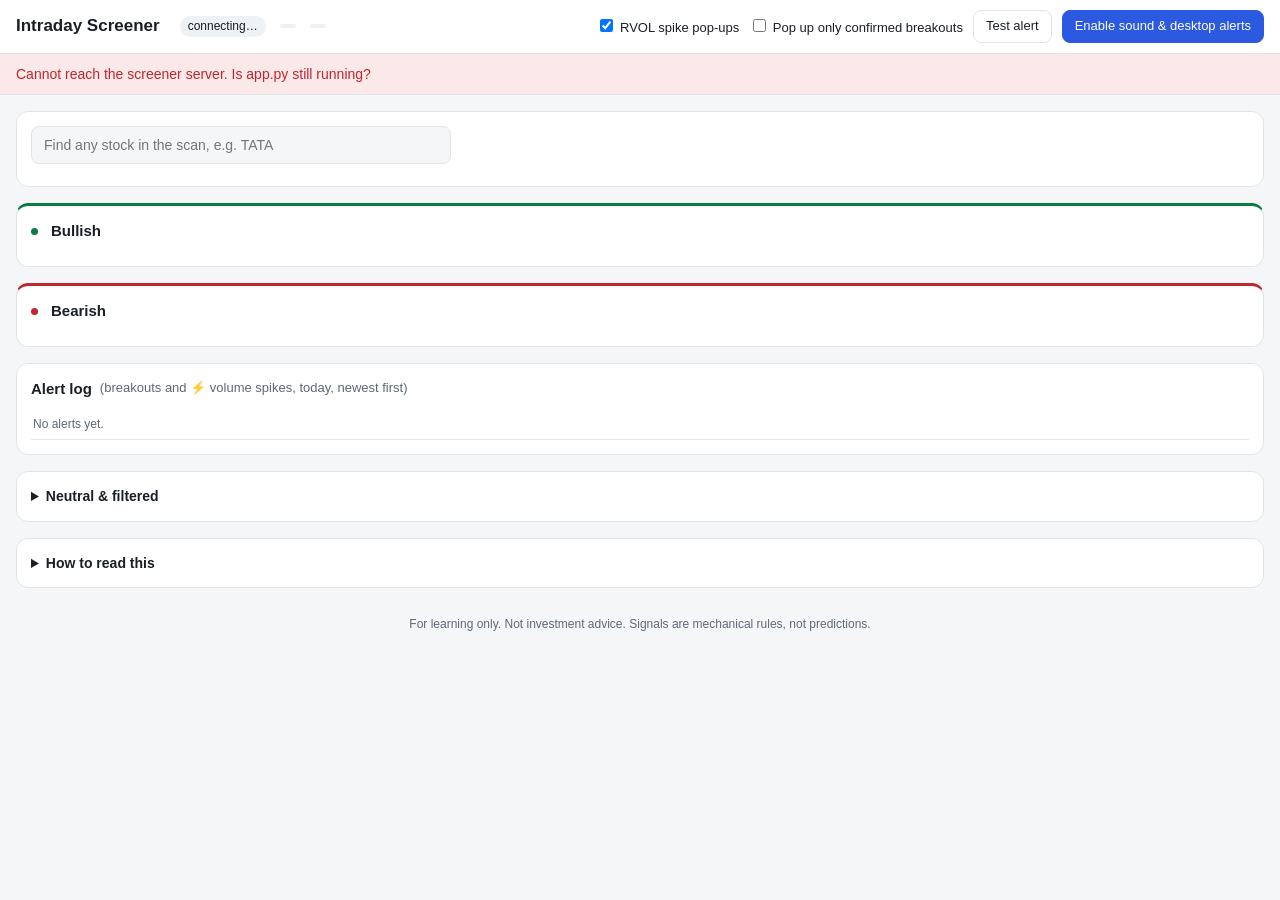
==== static/index.html @ 1a9f6dfb "first commit" ====
<!doctype html>
<html lang="en">
<head>
<meta charset="utf-8">
<meta name="viewport" content="width=device-width, initial-scale=1">
<title>Intraday Screener</title>
<style>
  :root {
    --bg: #f5f6f8; --panel: #ffffff; --text: #1a1f26; --muted: #5d6877; --border: #e1e5ea;
    --bull: #0b7a43; --bull-bg: #e3f4ea; --bear: #c0262d; --bear-bg: #fbe8e9;
    --accent: #2b59e0; --chip: #eef1f5; --warn: #8a5300; --warn-bg: #fff3dc; --shadow: 0 8px 30px rgba(0,0,0,.18);
  }
  @media (prefers-color-scheme: dark) {
    :root:not([data-theme="light"]) {
      --bg: #0e1115; --panel: #161a20; --text: #e5e8ed; --muted: #97a2af; --border: #283039;
      --bull: #3ecf8e; --bull-bg: #10291d; --bear: #ff6b6f; --bear-bg: #2d1416;
      --accent: #7ea3ff; --chip: #222831; --warn: #f2b558; --warn-bg: #2c220f; --shadow: 0 8px 30px rgba(0,0,0,.6);
    }
  }
  * { box-sizing: border-box; }
  body { margin: 0; background: var(--bg); color: var(--text);
         font: 14px/1.45 -apple-system, BlinkMacSystemFont, "Segoe UI", Roboto, sans-serif; }
  header { position: sticky; top: 0; z-index: 5; background: var(--panel); border-bottom: 1px solid var(--border);
           padding: 10px 16px; display: flex; flex-wrap: wrap; gap: 8px 14px; align-items: center; }
  h1 { font-size: 17px; margin: 0 6px 0 0; }
  h2 { font-size: 15px; margin: 0 0 10px; display: flex; align-items: center; gap: 8px; }
  .badge { padding: 2px 8px; border-radius: 999px; background: var(--chip); font-size: 12px; white-space: nowrap; }
  .badge.live { background: var(--bull-bg); color: var(--bull); }
  .badge.demo { background: var(--warn-bg); color: var(--warn); }
  .muted { color: var(--muted); font-size: 12px; }
  .controls { margin-left: auto; display: flex; gap: 10px; align-items: center; flex-wrap: wrap; font-size: 13px; }
  button { font: inherit; padding: 6px 12px; border-radius: 8px; border: 1px solid var(--border);
           background: var(--panel); color: var(--text); cursor: pointer; }
  button.primary { background: var(--accent); border-color: var(--accent); color: #fff; }
  main { padding: 16px; display: grid; grid-template-columns: minmax(0, 1fr); gap: 16px; max-width: 1600px; margin: 0 auto; }
  main > *, .grid > * { min-width: 0; }
  .grid { display: grid; gap: 16px; grid-template-columns: repeat(auto-fit, minmax(min(100%, 780px), 1fr)); }
  .panel { background: var(--panel); border: 1px solid var(--border); border-radius: 12px; padding: 14px; min-width: 0; }
  .panel.bull { border-top: 3px solid var(--bull); }
  .panel.bear { border-top: 3px solid var(--bear); }
  .count { font-weight: 400; color: var(--muted); font-size: 13px; }
  .table-wrap { overflow-x: auto; }
  table { width: 100%; border-collapse: collapse; font-variant-numeric: tabular-nums; }
  th, td { padding: 6px 8px; text-align: right; white-space: nowrap; border-bottom: 1px solid var(--border); }
  th { font-size: 11px; text-transform: uppercase; letter-spacing: .03em; color: var(--muted); font-weight: 600; }
  th:nth-child(-n+2), td:nth-child(-n+2) { text-align: left; }
  tr.top td { background: color-mix(in srgb, var(--accent) 7%, transparent); }
  .up { color: var(--bull); } .down { color: var(--bear); }
  .tag { display: inline-block; padding: 0 6px; border-radius: 6px; font-size: 11px; background: var(--chip); margin-left: 4px; }
  .tag.top { background: var(--accent); color: #fff; }
  .tag.bo-up { background: var(--bull-bg); color: var(--bull); font-weight: 600; }
  .tag.bo-down { background: var(--bear-bg); color: var(--bear); font-weight: 600; }
  .dot { display: inline-block; width: 7px; height: 7px; border-radius: 50%; margin-right: 5px; background: var(--muted); }
  .dot.bull { background: var(--bull); } .dot.bear { background: var(--bear); }
  .score { display: inline-flex; gap: 2px; vertical-align: middle; margin-left: 6px; }
  .score i { width: 5px; height: 12px; border-radius: 1px; background: var(--border); }
  .bull .score i.on { background: var(--bull); } .bear .score i.on { background: var(--bear); }
  .empty { color: var(--muted); padding: 18px 4px; text-align: center; }
  .banner { padding: 10px 16px; background: var(--warn-bg); color: var(--warn); border-bottom: 1px solid var(--border); }
  .banner.error { background: var(--bear-bg); color: var(--bear); }
  #alertLog { list-style: none; margin: 0; padding: 0; max-height: 260px; overflow-y: auto; }
  #alertLog li { padding: 6px 2px; border-bottom: 1px solid var(--border); display: flex; gap: 10px; flex-wrap: wrap; align-items: baseline; }
  details > summary { cursor: pointer; font-weight: 600; }
  .legend { columns: 2 320px; column-gap: 28px; margin-top: 10px; }
  .legend p { margin: 0 0 8px; break-inside: avoid; }
  /* Breakout pop-up */
  .modal { position: fixed; inset: 0; background: rgba(0,0,0,.45); display: flex; align-items: center; justify-content: center; z-index: 20; padding: 16px; }
  .modal[hidden] { display: none; }
  .modal-box { background: var(--panel); border-radius: 14px; box-shadow: var(--shadow); width: min(560px, 100%);
               max-height: 85vh; overflow-y: auto; padding: 18px; border: 1px solid var(--border); animation: pop .18s ease-out; }
  @keyframes pop { from { transform: scale(.96); opacity: 0; } to { transform: none; opacity: 1; } }
  .alert-card { border: 1px solid var(--border); border-left: 4px solid var(--bull); border-radius: 10px; padding: 10px 12px; margin-bottom: 10px; }
  .alert-card.down { border-left-color: var(--bear); }
  .alert-card.rvol { background: color-mix(in srgb, var(--warn) 7%, transparent); }
  .rv-very_high { font-weight: 700; color: var(--warn); } .rv-low { color: var(--muted); }
  .alert-card .title { font-weight: 700; font-size: 15px; }
  .checks { margin-top: 6px; display: flex; gap: 6px; flex-wrap: wrap; font-size: 12px; }
  .checks span { padding: 1px 7px; border-radius: 6px; background: var(--chip); }
  .checks span.ok { background: var(--bull-bg); color: var(--bull); }
  .checks span.no { background: var(--bear-bg); color: var(--bear); }
  .modal-actions { display: flex; justify-content: flex-end; margin-top: 6px; }
  .search { display: grid; gap: 8px; }
  .search input { font: inherit; padding: 8px 12px; border-radius: 8px; border: 1px solid var(--border);
                  background: var(--bg); color: var(--text); width: min(420px, 100%); }
  .tag.bias-bullish { background: var(--bull-bg); color: var(--bull); }
  .tag.bias-bearish { background: var(--bear-bg); color: var(--bear); }
  .badge.warn { background: var(--warn-bg); color: var(--warn); }
  .badge.err { background: var(--bear-bg); color: var(--bear); }
  .disclaimer { font-size: 12px; color: var(--muted); text-align: center; padding: 0 16px 20px; }
</style>
</head>
<body>
<header>
  <h1>Intraday Screener</h1>
  <span id="source" class="badge">connecting…</span>
  <span id="phase" class="badge"></span>
  <span id="bench" class="badge"></span>
  <span id="feed" class="badge" hidden></span>
  <span id="updated" class="muted"></span>
  <div class="controls">
    <label><input type="checkbox" id="rvolPopups" checked> RVOL spike pop-ups</label>
    <label><input type="checkbox" id="confirmedOnly"> Pop up only confirmed breakouts</label>
    <button id="testAlert" title="Show a sample pop-up to check sound and notifications">Test alert</button>
    <button id="enableAlerts" class="primary">Enable sound &amp; desktop alerts</button>
  </div>
</header>
<div id="banner" class="banner" hidden></div>

<main>
  <section class="panel search">
    <input id="search" type="search" placeholder="Find any stock in the scan, e.g. TATA" autocomplete="off" spellcheck="false">
    <span id="universeInfo" class="muted"></span>
    <div class="table-wrap" id="searchWrap" hidden><table id="searchTable"></table></div>
  </section>

  <section class="grid">
    <div class="panel bull">
      <h2><span class="dot bull"></span>Bullish <span id="bullCount" class="count"></span></h2>
      <div class="table-wrap"><table id="bullTable"></table></div>
    </div>
    <div class="panel bear">
      <h2><span class="dot bear"></span>Bearish <span id="bearCount" class="count"></span></h2>
      <div class="table-wrap"><table id="bearTable"></table></div>
    </div>
  </section>

  <section class="panel">
    <h2>Alert log <span class="count">(breakouts and ⚡ volume spikes, today, newest first)</span></h2>
    <ul id="alertLog"><li class="muted">No alerts yet.</li></ul>
  </section>

  <details class="panel">
    <summary>Neutral &amp; filtered <span id="neutralCount" class="count"></span></summary>
    <div class="table-wrap" style="margin-top:10px"><table id="neutralTable"></table></div>
  </details>

  <details class="panel">
    <summary>How to read this</summary>
    <div class="legend" id="legend"></div>
  </details>

  <details class="panel" id="errorsPanel" hidden>
    <summary>Data errors <span id="errorCount" class="count"></span></summary>
    <ul id="errorList" class="muted"></ul>
  </details>
</main>
<p class="disclaimer">For learning only. Not investment advice. Signals are mechanical rules, not predictions.</p>

<div id="modal" class="modal" hidden>
  <div class="modal-box" role="dialog" aria-modal="true" aria-labelledby="modalTitle">
    <h2 id="modalTitle">Breakout</h2>
    <div id="modalBody"></div>
    <div class="modal-actions"><button id="modalClose" class="primary">Got it</button></div>
  </div>
</div>

<script>
(() => {
  const POLL_MS = 3000;
  const $ = (id) => document.getElementById(id);
  const esc = (s) => String(s ?? "").replace(/[&<>"']/g, (c) => ({ "&": "&amp;", "<": "&lt;", ">": "&gt;", '"': "&quot;", "'": "&#39;" }[c]));
  const num = (v, d = 2) => (v === null || v === undefined || Number.isNaN(v)) ? "—"
    : Number(v).toLocaleString("en-IN", { minimumFractionDigits: d, maximumFractionDigits: d });
  const signed = (v, d = 2, suffix = "") => (v === null || v === undefined) ? "—"
    : `<span class="${v > 0 ? "up" : v < 0 ? "down" : ""}">${v > 0 ? "+" : ""}${num(v, d)}${suffix}</span>`;

  let lastAlertId = null;
  let audioCtx = null;
  let unseen = 0;
  const pending = [];
  const store = {
    get(k) { try { return localStorage.getItem(k); } catch { return null; } },
    set(k, v) { try { localStorage.setItem(k, v); } catch {} },
  };
  $("confirmedOnly").checked = store.get("confirmedOnly") === "1";
  $("rvolPopups").checked = store.get("rvolPopups") !== "0";
  $("rvolPopups").addEventListener("change", (e) => store.set("rvolPopups", e.target.checked ? "1" : "0"));
  $("confirmedOnly").addEventListener("change", (e) => store.set("confirmedOnly", e.target.checked ? "1" : "0"));

  // ---------- tables ----------
  const voteDot = (v) => `<span class="dot ${v || ""}" title="${v ? v + "ish vote" : "no vote"}"></span>`;
  let SCORE_MAX = 8;
  const scoreBar = (s) => `<span class="score">${Array.from({ length: SCORE_MAX }, (_, i) => `<i class="${i < s ? "on" : ""}"></i>`).join("")}</span>`;
  const boTags = (r) => (r.breakouts || []).map((b) => {
    const up = b.direction === "up";
    return `<span class="tag ${up ? "bo-up" : "bo-down"}">${esc(b.label)} ${up ? "↑" : "↓"}</span>`;
  }).join("");
  const crossTag = (r) => r.macd_cross ? `<span class="tag ${r.macd_cross === "bullish" ? "bo-up" : "bo-down"}" title="MACD crossed its signal line in the last few bars">× ${r.macd_cross === "bullish" ? "↑" : "↓"}</span>` : "";

  const SERIES_TIP = { BE: "Trade-for-trade: delivery only, no intraday", BZ: "Trade-for-trade: delivery only, no intraday",
    SM: "SME platform (traded in lots)", ST: "SME, trade-for-trade", SZ: "SME, trade-for-trade" };
  const seriesTag = (s) => s && s !== "EQ" ? `<span class="tag" title="${esc(SERIES_TIP[s] || "Not intraday-tradable like EQ")}">${esc(s)}</span>` : "";
  const barRvolCell = (r) => {
    if (r.bar_rvol === null || r.bar_rvol === undefined) return '<span class="muted">—</span>';
    const t = (r.bar_time || "").slice(11, 16);
    const tip = `${r.bar_rvol_class} · ${t} bar: ${num(r.bar_volume, 0)} vs avg ${num(r.bar_avg_volume, 0)} (bar ${num(r.bar_change_pct)}%)`;
    return `<span class="rv rv-${(r.bar_rvol_class || "").toLowerCase()}" title="${esc(tip)}">${r.bar_spike ? "⚡ " : ""}${num(r.bar_rvol, 2)}×</span>`;
  };
  let EMA_PERIODS = [9, 20, 50, 200];
  const emaCell = (r) => {
    const vals = EMA_PERIODS.map((p) => r[`ema${p}`]);
    if (vals.every((v) => v === null || v === undefined)) return '<span class="muted">—</span>';
    const dots = EMA_PERIODS.map((p, i) => {
      const v = vals[i];
      const side = v === null || v === undefined ? "" : r.ltp > v ? "bull" : r.ltp < v ? "bear" : "";
      return `<span class="dot ${side}" title="EMA${p} ${num(v)} (price ${side === "bull" ? "above" : side === "bear" ? "below" : "n/a"})"></span>`;
    }).join("");
    const stack = r.ema_stack === "bullish" ? '<span class="tag bo-up" title="Price > EMA9 > EMA20 > EMA50 > EMA200 (bullish EMA vote)">stack ↑</span>'
      : r.ema_stack === "bearish" ? '<span class="tag bo-down" title="Price < EMA9 < EMA20 < EMA50 < EMA200 (bearish EMA vote)">stack ↓</span>' : "";
    const cross = r.ema_cross ? `<span class="tag ${r.ema_cross === "bullish" ? "bo-up" : "bo-down"}" title="EMA9 crossed EMA20 in the last few candles">9×20 ${r.ema_cross === "bullish" ? "↑" : "↓"}</span>` : "";
    const tip = EMA_PERIODS.map((p, i) => `EMA${p} ${num(vals[i])}`).join(" · ");
    return `<span title="${esc(tip)}">${dots}</span>${stack}${cross}`;
  };
  const orCell = (r) => {
    if (!r.or_complete) return '<span class="muted">forming</span>';
    const pos = r.votes?.orb === "bull" ? "above" : r.votes?.orb === "bear" ? "below" : "inside";
    return `${voteDot(r.votes?.orb)}${pos}`;
  };
  const COLS = [
    ["#", (r) => r.rank ?? ""],
    ["Symbol", (r) => `<strong>${esc(r.symbol)}</strong>${r.top ? '<span class="tag top">TOP</span>' : ""}${seriesTag(r.series)}`],
    ["Score", (r) => `${r.score}/${SCORE_MAX}${scoreBar(r.score)}`],
    ["LTP", (r) => num(r.ltp)],
    ["Chg %", (r) => signed(r.chg_pct, 2, "%")],
    ["Breakouts", (r) => boTags(r) || '<span class="muted">—</span>'],
    ["RS", (r) => signed(r.rs, 2)],
    ["VWAP", (r) => `${voteDot(r.votes?.vwap)}${num(r.vwap)}`],
    ["EMA 9·20·50·200", emaCell],
    ["MACD hist", (r) => `${voteDot(r.votes?.macd)}${signed(r.macd_hist, 2)}${crossTag(r)}`],
    ["+DI / −DI", (r) => `${voteDot(r.votes?.dmi)}${num(r.plus_di, 1)} / ${num(r.minus_di, 1)}`],
    ["ADX", (r) => `<span class="${r.trending ? "" : "muted"}">${num(r.adx, 1)}</span>`],
    ["Day RVOL", (r) => `<span class="${r.active ? "" : "muted"}">${num(r.rvol, 2)}×</span>`],
    ["Bar RVOL", barRvolCell],
    ["OR", orCell],
  ];
  const NEUTRAL_COLS = [...COLS.slice(1, 5), ...COLS.slice(6), ["ATR %", (r) => num(r.atr_pct, 1)], ["Why here", (r) => r.passes_filters
    ? `<span class="muted">mixed: ${r.bull_votes} bull / ${r.bear_votes} bear</span>`
    : `<span class="muted">${esc(r.filter_reasons.join("; "))}</span>`]];

  function renderTable(el, rows, cols, emptyMsg) {
    if (!rows.length) { el.innerHTML = `<tr><td class="empty" colspan="${cols.length}">${emptyMsg}</td></tr>`; return; }
    const head = `<thead><tr>${cols.map(([h]) => `<th>${h}</th>`).join("")}</tr></thead>`;
    const body = rows.map((r) => {
      const tip = `OR ${num(r.or_high)} / ${num(r.or_low)} · PDH ${num(r.pdh)} · PDL ${num(r.pdl)} · Gap ${num(r.gap_pct)}% · 52W ${num(r.w52_low)}–${num(r.w52_high)} · ATR ${num(r.atr_pct, 1)}% · Turnover ₹${num(r.avg_turnover_cr, 0)} cr · last bar ${r.last_bar}`;
      return `<tr class="${r.top ? "top" : ""}" title="${esc(tip)}">${cols.map(([, f]) => `<td>${f(r)}</td>`).join("")}</tr>`;
    }).join("");
    el.innerHTML = head + `<tbody>${body}</tbody>`;
  }

  // ---------- alerts ----------
  const checksHtml = (a) => `<div class="checks">${Object.entries(a.confirmations).map(([k, ok]) => `<span class="${ok ? "ok" : "no"}">${ok ? "✓" : "✗"} ${k}</span>`).join("")}</div>`;
  const isRvol = (a) => a.kind === "rvol";
  const alertTitle = (a) => isRvol(a)
    ? `⚡ ${esc(a.symbol)}${seriesTag(a.series)} — volume spike ${num(a.bar_rvol, 1)}× (${esc((a.bar_time || "").slice(11, 16))} bar, ${a.direction === "up" ? "green" : "red"})`
    : `${a.direction === "up" ? "▲" : "▼"} ${esc(a.symbol)} — ${a.direction === "up" ? "breakout above" : "breakdown below"} ${esc(a.level_name)}`;
  const alertCard = (a) => `
    <div class="alert-card ${a.direction === "down" ? "down" : ""} ${isRvol(a) ? "rvol" : ""}">
      <div class="title">${alertTitle(a)}</div>
      <div>${isRvol(a)
        ? `Bar volume <strong>${num(a.bar_volume, 0)}</strong> vs avg ${num(a.bar_avg_volume, 0)} of the previous bars · bar ${signed(a.bar_change_pct, 2, "%")} · price ${num(a.price)}`
        : `Price <strong>${num(a.price)}</strong> vs level ${num(a.level)}`} · ${esc(a.time)} ·
        <strong class="${a.confirmed ? (a.direction === "up" ? "up" : "down") : "muted"}">${a.confirmed ? "confirmed" : "unconfirmed"} (${a.confirmed_count}/5)</strong></div>
      ${checksHtml(a)}
    </div>`;

  function showModal(alerts) {
    pending.unshift(...alerts);
    $("modalTitle").textContent = pending.length > 1 ? `${pending.length} new alerts`
      : isRvol(pending[0]) ? "Volume spike" : "New breakout";
    $("modalBody").innerHTML = pending.map(alertCard).join("");
    $("modal").hidden = false;
    $("modalClose").focus();
  }
  function closeModal() { pending.length = 0; $("modal").hidden = true; }
  $("modalClose").addEventListener("click", closeModal);
  $("modal").addEventListener("click", (e) => { if (e.target === $("modal")) closeModal(); });
  document.addEventListener("keydown", (e) => { if (e.key === "Escape" && !$("modal").hidden) closeModal(); });

  function beep(up) {
    if (!audioCtx) return;
    const o = audioCtx.createOscillator(), g = audioCtx.createGain();
    o.frequency.value = up ? 880 : 440; o.type = "sine";
    g.gain.setValueAtTime(0.0001, audioCtx.currentTime);
    g.gain.exponentialRampToValueAtTime(0.25, audioCtx.currentTime + 0.02);
    g.gain.exponentialRampToValueAtTime(0.0001, audioCtx.currentTime + 0.35);
    o.connect(g).connect(audioCtx.destination); o.start(); o.stop(audioCtx.currentTime + 0.4);
  }
  $("enableAlerts").addEventListener("click", async () => {
    try { audioCtx = audioCtx || new (window.AudioContext || window.webkitAudioContext)(); await audioCtx.resume(); beep(true); } catch {}
    if ("Notification" in window && Notification.permission === "default") { try { await Notification.requestPermission(); } catch {} }
    $("enableAlerts").textContent = "Alerts on";
    $("enableAlerts").classList.remove("primary");
  });
  document.addEventListener("visibilitychange", () => { if (!document.hidden) { unseen = 0; document.title = "Intraday Screener"; } });

  let latestAlerts = [];
  const SAMPLE = { id: 0, time: "--:--:--", symbol: "SAMPLE", level_name: "OR High", direction: "up", level: 100, price: 100.6,
    confirmed: true, confirmed_count: 4, confirmations: { MACD: true, DMI: true, ADX: true, RVOL: false, VWAP: true } };
  function popAlerts(toPop) {
    showModal(toPop.slice().reverse());
    beep(toPop[toPop.length - 1].direction === "up");
    if (document.hidden) {
      unseen += toPop.length;
      document.title = `(${unseen}) Breakout — Intraday Screener`;
      if ("Notification" in window && Notification.permission === "granted") {
        toPop.slice(-3).forEach((a) => { try {
          const title = isRvol(a) ? `⚡ ${a.symbol} volume ${num(a.bar_rvol, 1)}×` : `${a.direction === "up" ? "▲" : "▼"} ${a.symbol} ${a.level_name}`;
          const body = isRvol(a) ? `${(a.bar_time || "").slice(11, 16)} bar ${num(a.bar_change_pct)}% · price ${num(a.price)}` : `${num(a.price)} vs ${num(a.level)} · ${a.confirmed ? "confirmed" : "unconfirmed"} ${a.confirmed_count}/5`;
          new Notification(title, { body, tag: `al-${a.id}` });
        } catch {} });
      }
    }
  }
  function handleAlerts(alerts) {
    latestAlerts = alerts;
    const maxId = alerts.reduce((m, a) => Math.max(m, a.id), 0);
    if (lastAlertId === null) { lastAlertId = maxId; return; }          // don't replay history on page load
    const fresh = alerts.filter((a) => a.id > lastAlertId).sort((a, b) => a.id - b.id);
    lastAlertId = Math.max(lastAlertId, maxId);
    const toPop = fresh.filter((a) => isRvol(a)
      ? $("rvolPopups").checked
      : (!$("confirmedOnly").checked || a.confirmed));
    if (toPop.length) popAlerts(toPop);
  }
  function testAlert(kind) {
    const pick = latestAlerts.find((x) => !kind || x.kind === kind) || latestAlerts[0];
    const a = pick ? { ...pick, time: pick.time + " (replay)" } : SAMPLE;
    popAlerts([a]);
    if ("Notification" in window && Notification.permission === "granted") {
      try { new Notification(`Test: ${a.symbol} ${a.level_name}`, { body: "Desktop notifications are working." }); } catch {}
    }
  }
  $("testAlert").addEventListener("click", () => testAlert());

  function renderLog(alerts) {
    $("alertLog").innerHTML = alerts.length ? alerts.map((a) => `
      <li><span class="muted">${esc(a.time)}</span>
        <strong class="${a.direction === "up" ? "up" : "down"}">${isRvol(a) ? "⚡" : a.direction === "up" ? "▲" : "▼"} ${esc(a.symbol)}</strong>${seriesTag(a.series)}
        <span>${isRvol(a)
          ? `volume spike <strong>${num(a.bar_rvol, 1)}×</strong> on the ${esc((a.bar_time || "").slice(11, 16))} bar (${num(a.bar_change_pct)}%)`
          : `${esc(a.level_name)} ${num(a.level)} → ${num(a.price)}`}</span>
        <span class="tag ${a.confirmed ? (a.direction === "up" ? "bo-up" : "bo-down") : ""}">${a.confirmed ? "confirmed" : "unconfirmed"} ${a.confirmed_count}/5</span></li>`).join("")
      : '<li class="muted">No alerts yet.</li>';
  }

  function renderLegend(c) {
    $("legend").innerHTML = `
      <p><strong>Bias.</strong> ${c.n_votes} directional votes (dots): price vs <em>VWAP</em>, <em>MACD</em> line vs signal, <em>+DI vs −DI</em>, <em>RS</em> (stock % change minus benchmark, ±${c.rs_min}%), price vs the <em>${c.or_minutes}-min opening range</em>${c.ema_vote ? ", and the <em>EMA stack</em> (stack ↑ bullish, stack ↓ bearish, mixed = no vote)" : ""}. Bullish/Bearish needs at least ${c.min_votes} of ${c.n_votes} on one side, and more than the other side.</p>
      <p><strong>Score /${c.score_max}.</strong> Directional votes plus two strength checks: <em>ADX ≥ ${c.adx_min}</em> (a real trend) and <em>RVOL ≥ ${c.rvol_min}×</em> (unusual participation). Top ${c.top_n} per side are highlighted.</p>
      <p><strong>MACD (${c.macd.join(", ")}) on ${c.interval}-min candles.</strong> Histogram > 0 means momentum is rising. “× ↑/↓” marks a fresh crossover of the signal line.</p>
      <p><strong>Directional Movement Index (${c.dmi_period}).</strong> +DI above −DI means up-moves dominate. ADX measures how strong the trend is regardless of direction: below 20 usually means choppy.</p>
      <p><strong>EMA ${c.ema_periods.join(" · ")}.</strong> Exponential moving averages of the ${c.interval}-min closes. Each dot is green if price is above that EMA, red if below. “stack ↑” means price &gt; EMA${c.ema_periods.join(" &gt; EMA")} (a clean uptrend), “stack ↓” the reverse. “${c.ema_cross[0]}×${c.ema_cross[1]}” marks a fresh EMA${c.ema_cross[0]}/EMA${c.ema_cross[1]} crossover. ${c.ema_vote ? "The stack is one of the directional votes; the individual dots and the 9×20 tag are for context." : "Shown for context only; EMAs are not part of the score."} An EMA shows “—” until there are at least that many candles.</p>
      <p><strong>Day RVOL.</strong> Today's volume so far divided by the average of the previous ${c.day_rvol_sessions} sessions up to the same time of day. Feeds the score.</p>
      <p><strong>Bar RVOL (⚡ alerts).</strong> Volume of the latest <em>completed</em> ${c.rvol_interval}-min candle divided by the average volume of the ${c.rvol_lookback} completed candles before it (method from the reference intraday_scanner project). Bands: LOW &lt; 0.8, NORMAL &lt; 1.2, HIGH &lt; 2.0, VERY HIGH ≥ 2.0. An alert fires when it is above <strong>${c.rvol_threshold}×</strong> on bars from ${esc(c.rvol_from)}, at most once per stock every ${c.rvol_cooldown} min. The bar's colour (green/red) gives the direction. Every NSE equity share is screened; BE/BZ (trade-for-trade) and SM/ST/SZ (SME) stocks carry a tag and get live data and spike alerts only.</p>
      <p><strong>Filters.</strong> Stocks with 20-day turnover below ₹${c.min_turnover_cr} cr or ATR below ${c.min_atr_pct}% go to “Neutral &amp; filtered”. Too illiquid or too quiet to trade intraday.</p>
      <p><strong>Breakouts.</strong> Fire once per stock per level per day when price crosses the opening-range high/low, previous-day high/low (PDH/PDL) or 52-week high/low by more than ${c.buffer_pct}%. “Confirmed” = at least ${c.min_confirmations} of MACD, DMI, ADX, RVOL and VWAP agree.</p>
      <p><strong>Live feed / all-NSE mode.</strong> Every stock streams price, day volume and the exchange's own VWAP over Dhan's WebSocket, and 1-min candles are built from those ticks, so ⚡ volume-spike alerts cover the whole universe (spike candle must trade at least ₹${c.rvol_min_value_lakh} lakh; Bar RVOL starts 20 candles after the feed connects). The full MACD/DMI/ADX scan runs on the most liquid stocks that pass the filters; ${c.breakouts_need_filters ? "breakout pop-ups are limited to those stocks" : "breakouts fire for every stock"}. Use the search box to find any stock.</p>
      <p><strong>Tip.</strong> Hover a row for PDH/PDL, gap, 52-week range and turnover. Many breakouts fail; a confirmed one only means the indicators agree at that moment.</p>`;
  }

  // ---------- search ----------
  const SEARCH_COLS = [["Bias", (r) => `<span class="tag bias-${r.bias}">${esc(r.bias)}</span>`], ...NEUTRAL_COLS];
  let searchTimer = null, searchSeq = 0;
  async function refreshSearch() {
    const q = $("search").value.trim();
    if (!q) { $("searchWrap").hidden = true; return; }
    const seq = ++searchSeq;
    try {
      const rows = await (await fetch(`/api/search?q=${encodeURIComponent(q)}`, { cache: "no-store" })).json();
      if (seq !== searchSeq) return;
      $("searchWrap").hidden = false;
      renderTable($("searchTable"), rows, SEARCH_COLS, `No stock matching “${esc(q)}” in the scan yet.`);
    } catch {}
  }
  $("search").addEventListener("input", () => { clearTimeout(searchTimer); searchTimer = setTimeout(refreshSearch, 250); });

  // ---------- main loop ----------
  let legendDone = false;
  async function poll() {
    let s;
    try {
      const res = await fetch("/api/state", { cache: "no-store" });
      s = await res.json();
    } catch (e) {
      $("banner").hidden = false; $("banner").className = "banner error";
      $("banner").textContent = "Cannot reach the screener server. Is app.py still running?";
      return;
    }
    const demo = /DEMO/.test(s.source);
    $("source").textContent = s.source; $("source").className = `badge ${demo ? "demo" : "live"}`;
    $("phase").textContent = `market ${s.market_phase} · ${s.now.slice(11, 19)}`;
    const b = s.benchmark;
    $("bench").innerHTML = b.chg_pct === null ? "benchmark —"
      : `${esc(b.source === b.name ? b.name : "Watchlist median")} ${signed(b.chg_pct, 2, "%")}`;
    const live = s.mode === "live";
    const f = s.feed, h = s.history;
    $("updated").textContent = `prices ${s.last_ltp_update || "—"} · candles ${s.last_candle_update || "—"} · ${num(s.symbols_resolved, 0)}/${num(s.symbols_total, 0)} symbols · history: ${s.storage || "off"}`;
    $("feed").hidden = !live;
    if (live) {
      const state = f.fatal ? "stopped" : f.connected ? "live" : "reconnecting";
      $("feed").className = `badge ${f.fatal ? "err" : f.connected ? "live" : "warn"}`;
      $("feed").textContent = `WebSocket ${state} · ${num(f.with_data, 0)}/${num(f.instruments, 0)} streaming${f.packets_per_sec !== null ? ` · ${num(f.packets_per_sec, 0)} pkt/s` : ""}`;
      $("universeInfo").textContent = `${s.universe === "nse" ? "All NSE equity shares" : "Watchlist"}: ${num(s.counts.rows, 0)} with live data · daily history ${num(h.daily_loaded, 0)}/${num(h.daily_total, 0)} · full indicator scan on ${num(h.deep_scanned, 0)} liquid stocks (of ${num(h.deep_candidates, 0)} passing the filters, max ${num(h.deep_max, 0)})`;
    } else {
      $("universeInfo").textContent = `Watchlist: ${num(s.counts.rows, 0)} stocks`;
    }

    let banner = "", cls = "banner";
    if (s.auth_error) { banner = `Dhan rejected the credentials: ${s.auth_error}. Generate a new access token (web.dhan.co → My Profile → Access DhanHQ APIs), update .env and restart.`; cls += " error"; }
    else if (live && !f.connected) banner = `Live feed disconnected${f.last_error ? ` (${f.last_error})` : ""} — reconnecting automatically…`;
    else if (!s.ready) banner = live ? "Connecting to the live feed…" : "Loading candles and computing indicators… (first scan takes ~30 s for 50 stocks)";
    else if (live && h.daily_loaded < h.daily_total) banner = `Loading daily history ${num(h.daily_loaded, 0)}/${num(h.daily_total, 0)} (first run ≈ ${Math.ceil((h.daily_total - h.daily_loaded) / 240)} min, cached afterwards). Stocks appear in the bullish/bearish lists as their history and indicators load.`;
    else if (demo) banner = "Demo mode: prices are simulated random walks on a fast clock, not real market data.";
    $("banner").hidden = !banner; $("banner").className = cls; $("banner").textContent = banner;

    const shown = (n, total) => total > n ? `(top ${num(n, 0)} of ${num(total, 0)})` : `(${num(total, 0)})`;
    $("bullCount").textContent = shown(s.bullish.length, s.counts.bullish);
    $("bearCount").textContent = shown(s.bearish.length, s.counts.bearish);
    $("neutralCount").textContent = shown(s.neutral.length, s.counts.neutral);
    refreshSearch();
    renderTable($("bullTable"), s.bullish, COLS, s.ready ? "No stock meets the bullish rules right now." : "Loading…");
    renderTable($("bearTable"), s.bearish, COLS, s.ready ? "No stock meets the bearish rules right now." : "Loading…");
    renderTable($("neutralTable"), s.neutral, NEUTRAL_COLS, "None.");
    renderLog(s.alerts);
    handleAlerts(s.alerts);
    if (!legendDone && s.config) { renderLegend(s.config); legendDone = true; }
    if (s.config && s.config.ema_periods) EMA_PERIODS = s.config.ema_periods;
    if (s.config && s.config.score_max) SCORE_MAX = s.config.score_max;

    $("errorsPanel").hidden = !s.errors.length;
    $("errorCount").textContent = `(${s.errors.length})`;
    $("errorList").innerHTML = s.errors.map((e) => `<li>${esc(e.time)} ${esc(e.message)}${e.count > 1 ? ` ×${e.count}` : ""}</li>`).join("");
  }
  poll().then(() => {
    if (location.hash === "#test-alert") testAlert();
    if (location.hash === "#test-rvol") testAlert("rvol");
  });
  setInterval(poll, POLL_MS);
})();
</script>
</body>
</html>
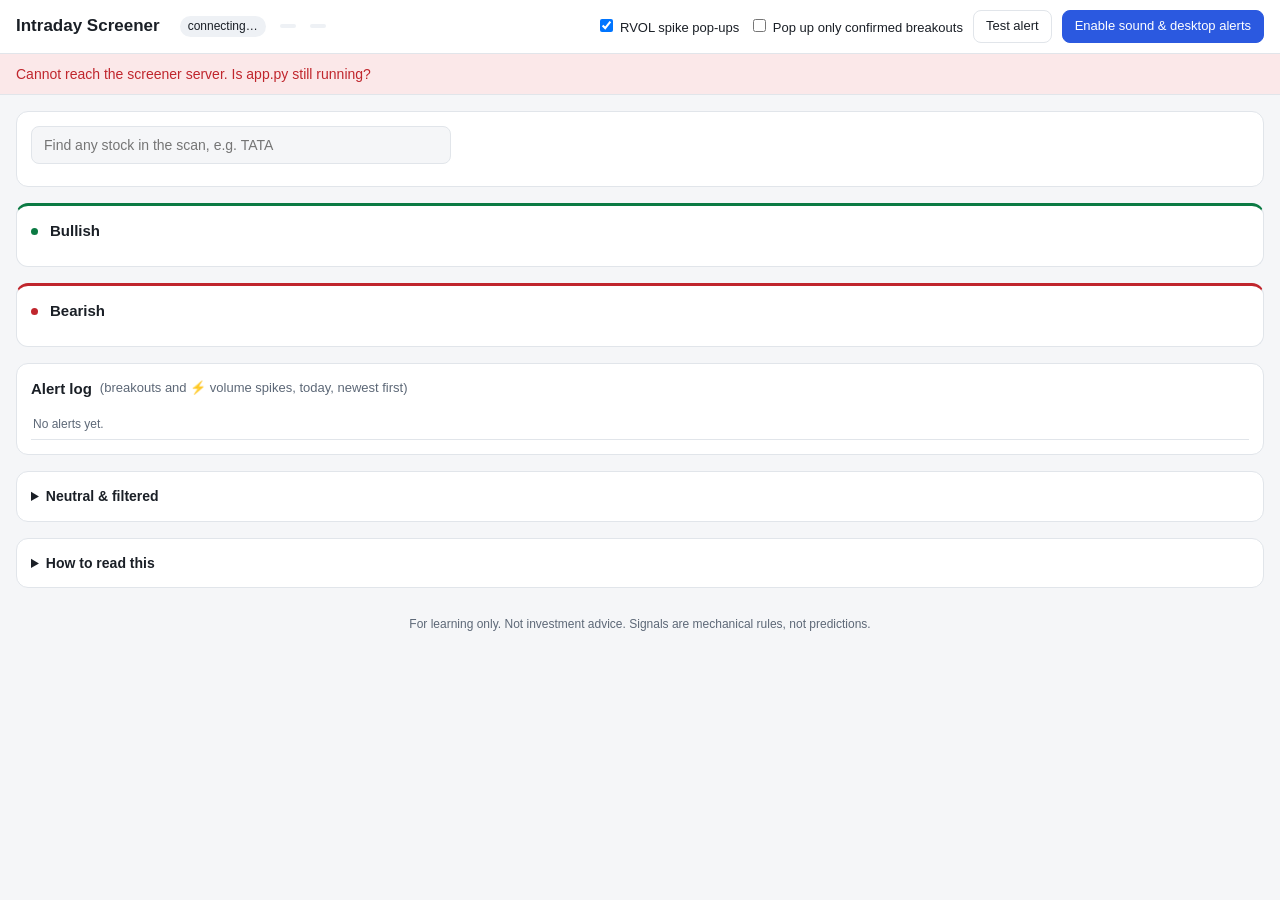
==== commit 41387a56: "second commit" ====
--- a/static/index.html
+++ b/static/index.html
@@ -40,17 +40,17 @@
   .panel.bear { border-top: 3px solid var(--bear); }
   .count { font-weight: 400; color: var(--muted); font-size: 13px; }
   .table-wrap { overflow-x: auto; }
-  table { width: 100%; border-collapse: collapse; font-variant-numeric: tabular-nums; }
-  th, td { padding: 6px 8px; text-align: right; white-space: nowrap; border-bottom: 1px solid var(--border); }
+  table { width: 100%; border-collapse: collapse; font-variant-numeric: tabular-nums; font-size: 13px; }
+  th, td { padding: 6px 5px; text-align: right; white-space: nowrap; border-bottom: 1px solid var(--border); }
   th { font-size: 11px; text-transform: uppercase; letter-spacing: .03em; color: var(--muted); font-weight: 600; }
   th:nth-child(-n+2), td:nth-child(-n+2) { text-align: left; }
   tr.top td { background: color-mix(in srgb, var(--accent) 7%, transparent); }
   .up { color: var(--bull); } .down { color: var(--bear); }
-  .tag { display: inline-block; padding: 0 6px; border-radius: 6px; font-size: 11px; background: var(--chip); margin-left: 4px; }
+  .tag { display: inline-block; padding: 0 5px; border-radius: 6px; font-size: 11px; background: var(--chip); margin-left: 3px; }
   .tag.top { background: var(--accent); color: #fff; }
   .tag.bo-up { background: var(--bull-bg); color: var(--bull); font-weight: 600; }
   .tag.bo-down { background: var(--bear-bg); color: var(--bear); font-weight: 600; }
-  .dot { display: inline-block; width: 7px; height: 7px; border-radius: 50%; margin-right: 5px; background: var(--muted); }
+  .dot { display: inline-block; width: 7px; height: 7px; border-radius: 50%; margin-right: 4px; background: var(--muted); }
   .dot.bull { background: var(--bull); } .dot.bear { background: var(--bear); }
   .score { display: inline-flex; gap: 2px; vertical-align: middle; margin-left: 6px; }
   .score i { width: 5px; height: 12px; border-radius: 1px; background: var(--border); }
@@ -211,6 +211,22 @@
     const tip = EMA_PERIODS.map((p, i) => `EMA${p} ${num(vals[i])}`).join(" · ");
     return `<span title="${esc(tip)}">${dots}</span>${stack}${cross}`;
   };
+  let DAILY_EMA_PERIODS = [9, 20, 50, 200];
+  let DAILY_CROSS = [50, 200];
+  const dailyEmaCell = (r) => {
+    const vals = DAILY_EMA_PERIODS.map((p) => r[`dema${p}`]);
+    if (vals.every((v) => v === null || v === undefined)) return '<span class="muted">—</span>';
+    const dots = DAILY_EMA_PERIODS.map((p, i) => {
+      const v = vals[i];
+      const side = v === null || v === undefined ? "" : r.ltp > v ? "bull" : r.ltp < v ? "bear" : "";
+      return `<span class="dot ${side}" title="Daily EMA${p} ${num(v)} (yesterday ${num(r[`dema${p}_prev`])})"></span>`;
+    }).join("");
+    const stack = r.dema_stack === "bullish" ? '<span class="tag bo-up" title="Price > daily EMA9 > EMA20 > EMA50 > EMA200">stack ↑</span>'
+      : r.dema_stack === "bearish" ? '<span class="tag bo-down" title="Price < daily EMA9 < EMA20 < EMA50 < EMA200">stack ↓</span>' : "";
+    const cross = r.dema_cross ? `<span class="tag ${r.dema_cross === "bullish" ? "bo-up" : "bo-down"}" title="${r.dema_cross === "bullish" ? "Golden" : "Death"} cross: daily EMA${DAILY_CROSS[0]} crossed EMA${DAILY_CROSS[1]} in the last few sessions">${DAILY_CROSS[0]}×${DAILY_CROSS[1]} ${r.dema_cross === "bullish" ? "↑" : "↓"}</span>` : "";
+    const tip = DAILY_EMA_PERIODS.map((p, i) => `Daily EMA${p} ${num(vals[i])}`).join(" · ");
+    return `<span title="${esc(tip)}">${dots}</span>${stack}${cross}`;
+  };
   const orCell = (r) => {
     if (!r.or_complete) return '<span class="muted">forming</span>';
     const pos = r.votes?.orb === "bull" ? "above" : r.votes?.orb === "bear" ? "below" : "inside";
@@ -225,7 +241,8 @@
     ["Breakouts", (r) => boTags(r) || '<span class="muted">—</span>'],
     ["RS", (r) => signed(r.rs, 2)],
     ["VWAP", (r) => `${voteDot(r.votes?.vwap)}${num(r.vwap)}`],
-    ["EMA 9·20·50·200", emaCell],
+    ["EMA 5-min", emaCell],
+    ["EMA daily", dailyEmaCell],
     ["MACD hist", (r) => `${voteDot(r.votes?.macd)}${signed(r.macd_hist, 2)}${crossTag(r)}`],
     ["+DI / −DI", (r) => `${voteDot(r.votes?.dmi)}${num(r.plus_di, 1)} / ${num(r.minus_di, 1)}`],
     ["ADX", (r) => `<span class="${r.trending ? "" : "muted"}">${num(r.adx, 1)}</span>`],
@@ -345,11 +362,12 @@
 
   function renderLegend(c) {
     $("legend").innerHTML = `
-      <p><strong>Bias.</strong> ${c.n_votes} directional votes (dots): price vs <em>VWAP</em>, <em>MACD</em> line vs signal, <em>+DI vs −DI</em>, <em>RS</em> (stock % change minus benchmark, ±${c.rs_min}%), price vs the <em>${c.or_minutes}-min opening range</em>${c.ema_vote ? ", and the <em>EMA stack</em> (stack ↑ bullish, stack ↓ bearish, mixed = no vote)" : ""}. Bullish/Bearish needs at least ${c.min_votes} of ${c.n_votes} on one side, and more than the other side.</p>
+      <p><strong>Bias.</strong> ${c.n_votes} directional votes (dots): price vs <em>VWAP</em>, <em>MACD</em> line vs signal, <em>+DI vs −DI</em>, <em>RS</em> (stock % change minus benchmark, ±${c.rs_min}%), price vs the <em>${c.or_minutes}-min opening range</em>${c.ema_vote ? ", the <em>5-min EMA stack</em>" : ""}${c.daily_ema_vote ? ", the <em>daily EMA stack</em>" : ""}${c.ema_vote || c.daily_ema_vote ? " (stack ↑ bullish, stack ↓ bearish, mixed = no vote)" : ""}. Bullish/Bearish needs at least ${c.min_votes} of ${c.n_votes} on one side, and more than the other side.</p>
       <p><strong>Score /${c.score_max}.</strong> Directional votes plus two strength checks: <em>ADX ≥ ${c.adx_min}</em> (a real trend) and <em>RVOL ≥ ${c.rvol_min}×</em> (unusual participation). Top ${c.top_n} per side are highlighted.</p>
       <p><strong>MACD (${c.macd.join(", ")}) on ${c.interval}-min candles.</strong> Histogram > 0 means momentum is rising. “× ↑/↓” marks a fresh crossover of the signal line.</p>
       <p><strong>Directional Movement Index (${c.dmi_period}).</strong> +DI above −DI means up-moves dominate. ADX measures how strong the trend is regardless of direction: below 20 usually means choppy.</p>
-      <p><strong>EMA ${c.ema_periods.join(" · ")}.</strong> Exponential moving averages of the ${c.interval}-min closes. Each dot is green if price is above that EMA, red if below. “stack ↑” means price &gt; EMA${c.ema_periods.join(" &gt; EMA")} (a clean uptrend), “stack ↓” the reverse. “${c.ema_cross[0]}×${c.ema_cross[1]}” marks a fresh EMA${c.ema_cross[0]}/EMA${c.ema_cross[1]} crossover. ${c.ema_vote ? "The stack is one of the directional votes; the individual dots and the 9×20 tag are for context." : "Shown for context only; EMAs are not part of the score."} An EMA shows “—” until there are at least that many candles.</p>
+      <p><strong>EMA 5-min ${c.ema_periods.join(" · ")}.</strong> Exponential moving averages of the ${c.interval}-min closes. Each dot is green if price is above that EMA, red if below. “stack ↑” means price &gt; EMA${c.ema_periods.join(" &gt; EMA")} (a clean uptrend), “stack ↓” the reverse. “${c.ema_cross[0]}×${c.ema_cross[1]}” marks a fresh EMA${c.ema_cross[0]}/EMA${c.ema_cross[1]} crossover. ${c.ema_vote ? "The stack is one of the directional votes; the individual dots and the 9×20 tag are for context." : "Shown for context only; EMAs are not part of the score."} An EMA shows “—” until there are at least that many candles.</p>
+      <p><strong>EMA daily ${c.daily_ema_periods.join(" · ")}.</strong> The same idea on <em>daily</em> closes. Today's value moves with the live price, as on a daily chart: yesterday's EMA + α × (price − yesterday's EMA). Dots, “stack ↑/↓” as above; “${c.daily_ema_cross[0]}×${c.daily_ema_cross[1]} ↑” is a golden cross and “↓” a death cross within the last ${c.daily_ema_cross_days} sessions. ${c.daily_ema_vote ? "The daily stack is also a directional vote." : "Context only, not part of the score."} Available for every stock, because daily history is loaded for all of them.</p>
       <p><strong>Day RVOL.</strong> Today's volume so far divided by the average of the previous ${c.day_rvol_sessions} sessions up to the same time of day. Feeds the score.</p>
       <p><strong>Bar RVOL (⚡ alerts).</strong> Volume of the latest <em>completed</em> ${c.rvol_interval}-min candle divided by the average volume of the ${c.rvol_lookback} completed candles before it (method from the reference intraday_scanner project). Bands: LOW &lt; 0.8, NORMAL &lt; 1.2, HIGH &lt; 2.0, VERY HIGH ≥ 2.0. An alert fires when it is above <strong>${c.rvol_threshold}×</strong> on bars from ${esc(c.rvol_from)}, at most once per stock every ${c.rvol_cooldown} min. The bar's colour (green/red) gives the direction. Every NSE equity share is screened; BE/BZ (trade-for-trade) and SM/ST/SZ (SME) stocks carry a tag and get live data and spike alerts only.</p>
       <p><strong>Filters.</strong> Stocks with 20-day turnover below ₹${c.min_turnover_cr} cr or ATR below ${c.min_atr_pct}% go to “Neutral &amp; filtered”. Too illiquid or too quiet to trade intraday.</p>
@@ -426,6 +444,7 @@
     if (!legendDone && s.config) { renderLegend(s.config); legendDone = true; }
     if (s.config && s.config.ema_periods) EMA_PERIODS = s.config.ema_periods;
     if (s.config && s.config.score_max) SCORE_MAX = s.config.score_max;
+    if (s.config && s.config.daily_ema_periods) { DAILY_EMA_PERIODS = s.config.daily_ema_periods; DAILY_CROSS = s.config.daily_ema_cross; }
 
     $("errorsPanel").hidden = !s.errors.length;
     $("errorCount").textContent = `(${s.errors.length})`;
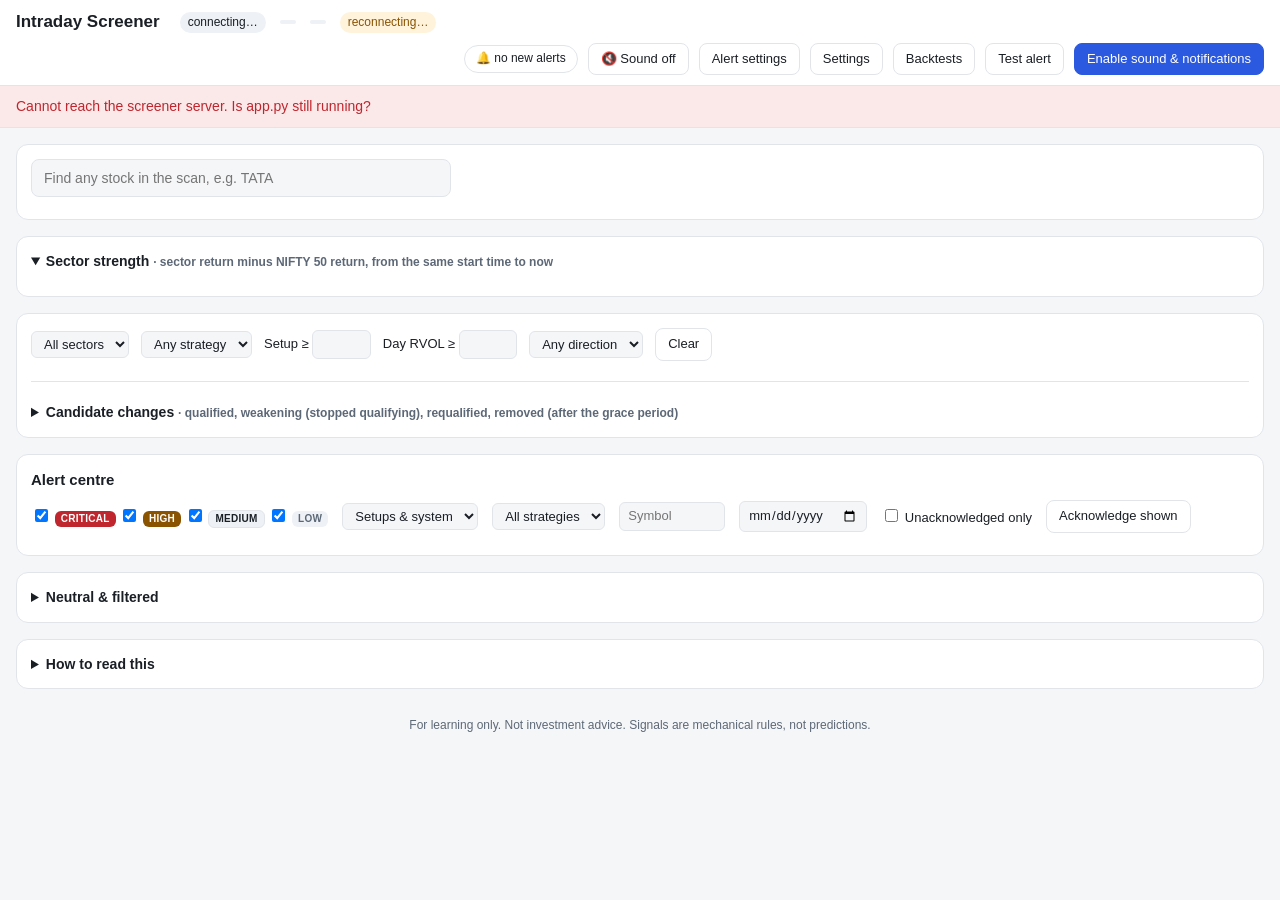
==== commit 7d2a4bd6: "third commit" ====
--- a/static/index.html
+++ b/static/index.html
@@ -4,90 +4,7 @@
 <meta charset="utf-8">
 <meta name="viewport" content="width=device-width, initial-scale=1">
 <title>Intraday Screener</title>
-<style>
-  :root {
-    --bg: #f5f6f8; --panel: #ffffff; --text: #1a1f26; --muted: #5d6877; --border: #e1e5ea;
-    --bull: #0b7a43; --bull-bg: #e3f4ea; --bear: #c0262d; --bear-bg: #fbe8e9;
-    --accent: #2b59e0; --chip: #eef1f5; --warn: #8a5300; --warn-bg: #fff3dc; --shadow: 0 8px 30px rgba(0,0,0,.18);
-  }
-  @media (prefers-color-scheme: dark) {
-    :root:not([data-theme="light"]) {
-      --bg: #0e1115; --panel: #161a20; --text: #e5e8ed; --muted: #97a2af; --border: #283039;
-      --bull: #3ecf8e; --bull-bg: #10291d; --bear: #ff6b6f; --bear-bg: #2d1416;
-      --accent: #7ea3ff; --chip: #222831; --warn: #f2b558; --warn-bg: #2c220f; --shadow: 0 8px 30px rgba(0,0,0,.6);
-    }
-  }
-  * { box-sizing: border-box; }
-  body { margin: 0; background: var(--bg); color: var(--text);
-         font: 14px/1.45 -apple-system, BlinkMacSystemFont, "Segoe UI", Roboto, sans-serif; }
-  header { position: sticky; top: 0; z-index: 5; background: var(--panel); border-bottom: 1px solid var(--border);
-           padding: 10px 16px; display: flex; flex-wrap: wrap; gap: 8px 14px; align-items: center; }
-  h1 { font-size: 17px; margin: 0 6px 0 0; }
-  h2 { font-size: 15px; margin: 0 0 10px; display: flex; align-items: center; gap: 8px; }
-  .badge { padding: 2px 8px; border-radius: 999px; background: var(--chip); font-size: 12px; white-space: nowrap; }
-  .badge.live { background: var(--bull-bg); color: var(--bull); }
-  .badge.demo { background: var(--warn-bg); color: var(--warn); }
-  .muted { color: var(--muted); font-size: 12px; }
-  .controls { margin-left: auto; display: flex; gap: 10px; align-items: center; flex-wrap: wrap; font-size: 13px; }
-  button { font: inherit; padding: 6px 12px; border-radius: 8px; border: 1px solid var(--border);
-           background: var(--panel); color: var(--text); cursor: pointer; }
-  button.primary { background: var(--accent); border-color: var(--accent); color: #fff; }
-  main { padding: 16px; display: grid; grid-template-columns: minmax(0, 1fr); gap: 16px; max-width: 1600px; margin: 0 auto; }
-  main > *, .grid > * { min-width: 0; }
-  .grid { display: grid; gap: 16px; grid-template-columns: repeat(auto-fit, minmax(min(100%, 780px), 1fr)); }
-  .panel { background: var(--panel); border: 1px solid var(--border); border-radius: 12px; padding: 14px; min-width: 0; }
-  .panel.bull { border-top: 3px solid var(--bull); }
-  .panel.bear { border-top: 3px solid var(--bear); }
-  .count { font-weight: 400; color: var(--muted); font-size: 13px; }
-  .table-wrap { overflow-x: auto; }
-  table { width: 100%; border-collapse: collapse; font-variant-numeric: tabular-nums; font-size: 13px; }
-  th, td { padding: 6px 5px; text-align: right; white-space: nowrap; border-bottom: 1px solid var(--border); }
-  th { font-size: 11px; text-transform: uppercase; letter-spacing: .03em; color: var(--muted); font-weight: 600; }
-  th:nth-child(-n+2), td:nth-child(-n+2) { text-align: left; }
-  tr.top td { background: color-mix(in srgb, var(--accent) 7%, transparent); }
-  .up { color: var(--bull); } .down { color: var(--bear); }
-  .tag { display: inline-block; padding: 0 5px; border-radius: 6px; font-size: 11px; background: var(--chip); margin-left: 3px; }
-  .tag.top { background: var(--accent); color: #fff; }
-  .tag.bo-up { background: var(--bull-bg); color: var(--bull); font-weight: 600; }
-  .tag.bo-down { background: var(--bear-bg); color: var(--bear); font-weight: 600; }
-  .dot { display: inline-block; width: 7px; height: 7px; border-radius: 50%; margin-right: 4px; background: var(--muted); }
-  .dot.bull { background: var(--bull); } .dot.bear { background: var(--bear); }
-  .score { display: inline-flex; gap: 2px; vertical-align: middle; margin-left: 6px; }
-  .score i { width: 5px; height: 12px; border-radius: 1px; background: var(--border); }
-  .bull .score i.on { background: var(--bull); } .bear .score i.on { background: var(--bear); }
-  .empty { color: var(--muted); padding: 18px 4px; text-align: center; }
-  .banner { padding: 10px 16px; background: var(--warn-bg); color: var(--warn); border-bottom: 1px solid var(--border); }
-  .banner.error { background: var(--bear-bg); color: var(--bear); }
-  #alertLog { list-style: none; margin: 0; padding: 0; max-height: 260px; overflow-y: auto; }
-  #alertLog li { padding: 6px 2px; border-bottom: 1px solid var(--border); display: flex; gap: 10px; flex-wrap: wrap; align-items: baseline; }
-  details > summary { cursor: pointer; font-weight: 600; }
-  .legend { columns: 2 320px; column-gap: 28px; margin-top: 10px; }
-  .legend p { margin: 0 0 8px; break-inside: avoid; }
-  /* Breakout pop-up */
-  .modal { position: fixed; inset: 0; background: rgba(0,0,0,.45); display: flex; align-items: center; justify-content: center; z-index: 20; padding: 16px; }
-  .modal[hidden] { display: none; }
-  .modal-box { background: var(--panel); border-radius: 14px; box-shadow: var(--shadow); width: min(560px, 100%);
-               max-height: 85vh; overflow-y: auto; padding: 18px; border: 1px solid var(--border); animation: pop .18s ease-out; }
-  @keyframes pop { from { transform: scale(.96); opacity: 0; } to { transform: none; opacity: 1; } }
-  .alert-card { border: 1px solid var(--border); border-left: 4px solid var(--bull); border-radius: 10px; padding: 10px 12px; margin-bottom: 10px; }
-  .alert-card.down { border-left-color: var(--bear); }
-  .alert-card.rvol { background: color-mix(in srgb, var(--warn) 7%, transparent); }
-  .rv-very_high { font-weight: 700; color: var(--warn); } .rv-low { color: var(--muted); }
-  .alert-card .title { font-weight: 700; font-size: 15px; }
-  .checks { margin-top: 6px; display: flex; gap: 6px; flex-wrap: wrap; font-size: 12px; }
-  .checks span { padding: 1px 7px; border-radius: 6px; background: var(--chip); }
-  .checks span.ok { background: var(--bull-bg); color: var(--bull); }
-  .checks span.no { background: var(--bear-bg); color: var(--bear); }
-  .modal-actions { display: flex; justify-content: flex-end; margin-top: 6px; }
-  .search { display: grid; gap: 8px; }
-  .search input { font: inherit; padding: 8px 12px; border-radius: 8px; border: 1px solid var(--border);
-                  background: var(--bg); color: var(--text); width: min(420px, 100%); }
-  .tag.bias-bullish { background: var(--bull-bg); color: var(--bull); }
-  .tag.bias-bearish { background: var(--bear-bg); color: var(--bear); }
-  .badge.warn { background: var(--warn-bg); color: var(--warn); }
-  .badge.err { background: var(--bear-bg); color: var(--bear); }
-  .disclaimer { font-size: 12px; color: var(--muted); text-align: center; padding: 0 16px 20px; }
-</style>
+<link rel="stylesheet" href="/static/css/app.css">
 </head>
 <body>
 <header>
@@ -96,12 +13,18 @@
   <span id="phase" class="badge"></span>
   <span id="bench" class="badge"></span>
   <span id="feed" class="badge" hidden></span>
+  <span id="dataState" class="badge err" hidden></span>
+  <span id="push" class="badge" title="How this page gets updates">connecting…</span>
+  <span id="breadth" class="badge" hidden></span>
   <span id="updated" class="muted"></span>
   <div class="controls">
-    <label><input type="checkbox" id="rvolPopups" checked> RVOL spike pop-ups</label>
-    <label><input type="checkbox" id="confirmedOnly"> Pop up only confirmed breakouts</label>
-    <button id="testAlert" title="Show a sample pop-up to check sound and notifications">Test alert</button>
-    <button id="enableAlerts" class="primary">Enable sound &amp; desktop alerts</button>
+    <button id="alertBadge" class="badge-btn" title="Unacknowledged alerts: open the alert centre">🔔 <span id="alertBadgeText">no new alerts</span></button>
+    <button id="soundToggle" title="Sound stays off until you switch it on (browsers block autoplay)">🔇 Sound off</button>
+    <button id="alertSettingsBtn" title="Which alert types pop up, play a sound or notify">Alert settings</button>
+    <a class="btnlink" href="/settings" title="Strategies, thresholds, filters, alerts and refresh intervals">Settings</a>
+    <a class="btnlink" href="/backtests" title="Saved backtest runs (python backtest.py)">Backtests</a>
+    <button id="testAlert" title="Show a sample alert to check toasts, sound and notifications">Test alert</button>
+    <button id="enableAlerts" class="primary">Enable sound &amp; notifications</button>
   </div>
 </header>
 <div id="banner" class="banner" hidden></div>
@@ -113,7 +36,35 @@
     <div class="table-wrap" id="searchWrap" hidden><table id="searchTable"></table></div>
   </section>
 
-  <section class="grid">
+  <details class="panel" id="sectorPanel" open>
+    <summary>Sector strength <span id="sectorCount" class="count"></span>
+      <span class="muted">· sector return minus NIFTY 50 return, from the same start time to now</span></summary>
+    <div class="table-wrap" style="margin-top:10px"><table id="sectorTable"></table></div>
+  </details>
+
+  <section class="panel" id="scanPanel">
+    <div class="filters" id="rowFilters">
+      <select id="fSector" title="Sector"><option value="">All sectors</option></select>
+      <select id="fStrategy" title="Strategy"><option value="">Any strategy</option></select>
+      <label title="Minimum setup score">Setup ≥ <input id="fScore" type="number" min="0" max="100" step="5" style="width:4.5em"></label>
+      <label title="Minimum Day (cumulative) RVOL">Day RVOL ≥ <input id="fRvol" type="number" min="0" step="0.5" style="width:4.5em"></label>
+      <select id="fDir" title="Direction by the vote bias"><option value="">Any direction</option><option value="bullish">Bullish</option>
+        <option value="bearish">Bearish</option><option value="neutral">Neutral</option></select>
+      <button id="fReset" title="Clear the filters">Clear</button>
+      <span id="fInfo" class="muted"></span>
+    </div>
+    <nav class="tabs" role="tablist" id="tabs"></nav>
+    <div id="alertTabSlot"></div>
+    <p id="tabNote" class="muted" style="margin:0 0 8px"></p>
+    <div class="table-wrap" id="candWrap"><table id="candTable"></table></div>
+    <details id="candLogPanel" style="margin-top:10px">
+      <summary>Candidate changes <span id="candLogCount" class="count"></span>
+        <span class="muted">· qualified, weakening (stopped qualifying), requalified, removed (after the grace period)</span></summary>
+      <ul id="candLog"><li class="muted">No changes yet.</li></ul>
+    </details>
+  </section>
+
+  <section class="grid" id="votesGrid" hidden>
     <div class="panel bull">
       <h2><span class="dot bull"></span>Bullish <span id="bullCount" class="count"></span></h2>
       <div class="table-wrap"><table id="bullTable"></table></div>
@@ -124,9 +75,20 @@
     </div>
   </section>
 
-  <section class="panel">
-    <h2>Alert log <span class="count">(breakouts and ⚡ volume spikes, today, newest first)</span></h2>
-    <ul id="alertLog"><li class="muted">No alerts yet.</li></ul>
+  <section class="panel" id="alertCentre">
+    <h2>Alert centre <span id="alertCount" class="count"></span></h2>
+    <div class="afilters">
+      <span id="afSev"></span>
+      <select id="afCategory" title="Trading setups or feed / system alerts">
+        <option value="">Setups &amp; system</option><option value="setup">Trading setups</option><option value="system">Feed &amp; system</option></select>
+      <select id="afStrategy"><option value="">All strategies</option></select>
+      <input id="afSymbol" type="text" placeholder="Symbol" size="10" autocomplete="off" spellcheck="false">
+      <input id="afDay" type="date" title="Alert history for another day (saved in the database)">
+      <label><input type="checkbox" id="afUnacked"> Unacknowledged only</label>
+      <button id="ackShown" title="Acknowledge every alert matching these filters">Acknowledge shown</button>
+    </div>
+    <p class="muted" id="alertDisclaimer" style="margin:0 0 8px"></p>
+    <div class="table-wrap" style="max-height:520px; overflow-y:auto"><table id="alertTable"></table></div>
   </section>
 
   <details class="panel">
@@ -146,316 +108,26 @@
 </main>
 <p class="disclaimer">For learning only. Not investment advice. Signals are mechanical rules, not predictions.</p>
 
-<div id="modal" class="modal" hidden>
-  <div class="modal-box" role="dialog" aria-modal="true" aria-labelledby="modalTitle">
-    <h2 id="modalTitle">Breakout</h2>
-    <div id="modalBody"></div>
-    <div class="modal-actions"><button id="modalClose" class="primary">Got it</button></div>
+<aside id="detail" class="drawer" hidden aria-labelledby="detailTitle">
+  <div class="drawer-head">
+    <h2 id="detailTitle">Stock</h2>
+    <span id="detailQuote"></span>
+    <button id="detailClose" class="tclose" title="Close (Esc)">×</button>
+  </div>
+  <div id="detailBody" class="drawer-body"></div>
+</aside>
+
+<div id="alertSettings" class="modal" hidden>
+  <div class="modal-box wide" role="dialog" aria-modal="true" aria-labelledby="asTitle">
+    <h2 id="asTitle">Alert settings</h2>
+    <div id="asBody"></div>
+    <div class="modal-actions"><button id="asClose" class="primary">Done</button></div>
   </div>
 </div>
 
-<script>
-(() => {
-  const POLL_MS = 3000;
-  const $ = (id) => document.getElementById(id);
-  const esc = (s) => String(s ?? "").replace(/[&<>"']/g, (c) => ({ "&": "&amp;", "<": "&lt;", ">": "&gt;", '"': "&quot;", "'": "&#39;" }[c]));
-  const num = (v, d = 2) => (v === null || v === undefined || Number.isNaN(v)) ? "—"
-    : Number(v).toLocaleString("en-IN", { minimumFractionDigits: d, maximumFractionDigits: d });
-  const signed = (v, d = 2, suffix = "") => (v === null || v === undefined) ? "—"
-    : `<span class="${v > 0 ? "up" : v < 0 ? "down" : ""}">${v > 0 ? "+" : ""}${num(v, d)}${suffix}</span>`;
+<div id="toasts" class="toasts" aria-live="polite"></div>
 
-  let lastAlertId = null;
-  let audioCtx = null;
-  let unseen = 0;
-  const pending = [];
-  const store = {
-    get(k) { try { return localStorage.getItem(k); } catch { return null; } },
-    set(k, v) { try { localStorage.setItem(k, v); } catch {} },
-  };
-  $("confirmedOnly").checked = store.get("confirmedOnly") === "1";
-  $("rvolPopups").checked = store.get("rvolPopups") !== "0";
-  $("rvolPopups").addEventListener("change", (e) => store.set("rvolPopups", e.target.checked ? "1" : "0"));
-  $("confirmedOnly").addEventListener("change", (e) => store.set("confirmedOnly", e.target.checked ? "1" : "0"));
-
-  // ---------- tables ----------
-  const voteDot = (v) => `<span class="dot ${v || ""}" title="${v ? v + "ish vote" : "no vote"}"></span>`;
-  let SCORE_MAX = 8;
-  const scoreBar = (s) => `<span class="score">${Array.from({ length: SCORE_MAX }, (_, i) => `<i class="${i < s ? "on" : ""}"></i>`).join("")}</span>`;
-  const boTags = (r) => (r.breakouts || []).map((b) => {
-    const up = b.direction === "up";
-    return `<span class="tag ${up ? "bo-up" : "bo-down"}">${esc(b.label)} ${up ? "↑" : "↓"}</span>`;
-  }).join("");
-  const crossTag = (r) => r.macd_cross ? `<span class="tag ${r.macd_cross === "bullish" ? "bo-up" : "bo-down"}" title="MACD crossed its signal line in the last few bars">× ${r.macd_cross === "bullish" ? "↑" : "↓"}</span>` : "";
-
-  const SERIES_TIP = { BE: "Trade-for-trade: delivery only, no intraday", BZ: "Trade-for-trade: delivery only, no intraday",
-    SM: "SME platform (traded in lots)", ST: "SME, trade-for-trade", SZ: "SME, trade-for-trade" };
-  const seriesTag = (s) => s && s !== "EQ" ? `<span class="tag" title="${esc(SERIES_TIP[s] || "Not intraday-tradable like EQ")}">${esc(s)}</span>` : "";
-  const barRvolCell = (r) => {
-    if (r.bar_rvol === null || r.bar_rvol === undefined) return '<span class="muted">—</span>';
-    const t = (r.bar_time || "").slice(11, 16);
-    const tip = `${r.bar_rvol_class} · ${t} bar: ${num(r.bar_volume, 0)} vs avg ${num(r.bar_avg_volume, 0)} (bar ${num(r.bar_change_pct)}%)`;
-    return `<span class="rv rv-${(r.bar_rvol_class || "").toLowerCase()}" title="${esc(tip)}">${r.bar_spike ? "⚡ " : ""}${num(r.bar_rvol, 2)}×</span>`;
-  };
-  let EMA_PERIODS = [9, 20, 50, 200];
-  const emaCell = (r) => {
-    const vals = EMA_PERIODS.map((p) => r[`ema${p}`]);
-    if (vals.every((v) => v === null || v === undefined)) return '<span class="muted">—</span>';
-    const dots = EMA_PERIODS.map((p, i) => {
-      const v = vals[i];
-      const side = v === null || v === undefined ? "" : r.ltp > v ? "bull" : r.ltp < v ? "bear" : "";
-      return `<span class="dot ${side}" title="EMA${p} ${num(v)} (price ${side === "bull" ? "above" : side === "bear" ? "below" : "n/a"})"></span>`;
-    }).join("");
-    const stack = r.ema_stack === "bullish" ? '<span class="tag bo-up" title="Price > EMA9 > EMA20 > EMA50 > EMA200 (bullish EMA vote)">stack ↑</span>'
-      : r.ema_stack === "bearish" ? '<span class="tag bo-down" title="Price < EMA9 < EMA20 < EMA50 < EMA200 (bearish EMA vote)">stack ↓</span>' : "";
-    const cross = r.ema_cross ? `<span class="tag ${r.ema_cross === "bullish" ? "bo-up" : "bo-down"}" title="EMA9 crossed EMA20 in the last few candles">9×20 ${r.ema_cross === "bullish" ? "↑" : "↓"}</span>` : "";
-    const tip = EMA_PERIODS.map((p, i) => `EMA${p} ${num(vals[i])}`).join(" · ");
-    return `<span title="${esc(tip)}">${dots}</span>${stack}${cross}`;
-  };
-  let DAILY_EMA_PERIODS = [9, 20, 50, 200];
-  let DAILY_CROSS = [50, 200];
-  const dailyEmaCell = (r) => {
-    const vals = DAILY_EMA_PERIODS.map((p) => r[`dema${p}`]);
-    if (vals.every((v) => v === null || v === undefined)) return '<span class="muted">—</span>';
-    const dots = DAILY_EMA_PERIODS.map((p, i) => {
-      const v = vals[i];
-      const side = v === null || v === undefined ? "" : r.ltp > v ? "bull" : r.ltp < v ? "bear" : "";
-      return `<span class="dot ${side}" title="Daily EMA${p} ${num(v)} (yesterday ${num(r[`dema${p}_prev`])})"></span>`;
-    }).join("");
-    const stack = r.dema_stack === "bullish" ? '<span class="tag bo-up" title="Price > daily EMA9 > EMA20 > EMA50 > EMA200">stack ↑</span>'
-      : r.dema_stack === "bearish" ? '<span class="tag bo-down" title="Price < daily EMA9 < EMA20 < EMA50 < EMA200">stack ↓</span>' : "";
-    const cross = r.dema_cross ? `<span class="tag ${r.dema_cross === "bullish" ? "bo-up" : "bo-down"}" title="${r.dema_cross === "bullish" ? "Golden" : "Death"} cross: daily EMA${DAILY_CROSS[0]} crossed EMA${DAILY_CROSS[1]} in the last few sessions">${DAILY_CROSS[0]}×${DAILY_CROSS[1]} ${r.dema_cross === "bullish" ? "↑" : "↓"}</span>` : "";
-    const tip = DAILY_EMA_PERIODS.map((p, i) => `Daily EMA${p} ${num(vals[i])}`).join(" · ");
-    return `<span title="${esc(tip)}">${dots}</span>${stack}${cross}`;
-  };
-  const orCell = (r) => {
-    if (!r.or_complete) return '<span class="muted">forming</span>';
-    const pos = r.votes?.orb === "bull" ? "above" : r.votes?.orb === "bear" ? "below" : "inside";
-    return `${voteDot(r.votes?.orb)}${pos}`;
-  };
-  const COLS = [
-    ["#", (r) => r.rank ?? ""],
-    ["Symbol", (r) => `<strong>${esc(r.symbol)}</strong>${r.top ? '<span class="tag top">TOP</span>' : ""}${seriesTag(r.series)}`],
-    ["Score", (r) => `${r.score}/${SCORE_MAX}${scoreBar(r.score)}`],
-    ["LTP", (r) => num(r.ltp)],
-    ["Chg %", (r) => signed(r.chg_pct, 2, "%")],
-    ["Breakouts", (r) => boTags(r) || '<span class="muted">—</span>'],
-    ["RS", (r) => signed(r.rs, 2)],
-    ["VWAP", (r) => `${voteDot(r.votes?.vwap)}${num(r.vwap)}`],
-    ["EMA 5-min", emaCell],
-    ["EMA daily", dailyEmaCell],
-    ["MACD hist", (r) => `${voteDot(r.votes?.macd)}${signed(r.macd_hist, 2)}${crossTag(r)}`],
-    ["+DI / −DI", (r) => `${voteDot(r.votes?.dmi)}${num(r.plus_di, 1)} / ${num(r.minus_di, 1)}`],
-    ["ADX", (r) => `<span class="${r.trending ? "" : "muted"}">${num(r.adx, 1)}</span>`],
-    ["Day RVOL", (r) => `<span class="${r.active ? "" : "muted"}">${num(r.rvol, 2)}×</span>`],
-    ["Bar RVOL", barRvolCell],
-    ["OR", orCell],
-  ];
-  const NEUTRAL_COLS = [...COLS.slice(1, 5), ...COLS.slice(6), ["ATR %", (r) => num(r.atr_pct, 1)], ["Why here", (r) => r.passes_filters
-    ? `<span class="muted">mixed: ${r.bull_votes} bull / ${r.bear_votes} bear</span>`
-    : `<span class="muted">${esc(r.filter_reasons.join("; "))}</span>`]];
-
-  function renderTable(el, rows, cols, emptyMsg) {
-    if (!rows.length) { el.innerHTML = `<tr><td class="empty" colspan="${cols.length}">${emptyMsg}</td></tr>`; return; }
-    const head = `<thead><tr>${cols.map(([h]) => `<th>${h}</th>`).join("")}</tr></thead>`;
-    const body = rows.map((r) => {
-      const tip = `OR ${num(r.or_high)} / ${num(r.or_low)} · PDH ${num(r.pdh)} · PDL ${num(r.pdl)} · Gap ${num(r.gap_pct)}% · 52W ${num(r.w52_low)}–${num(r.w52_high)} · ATR ${num(r.atr_pct, 1)}% · Turnover ₹${num(r.avg_turnover_cr, 0)} cr · last bar ${r.last_bar}`;
-      return `<tr class="${r.top ? "top" : ""}" title="${esc(tip)}">${cols.map(([, f]) => `<td>${f(r)}</td>`).join("")}</tr>`;
-    }).join("");
-    el.innerHTML = head + `<tbody>${body}</tbody>`;
-  }
-
-  // ---------- alerts ----------
-  const checksHtml = (a) => `<div class="checks">${Object.entries(a.confirmations).map(([k, ok]) => `<span class="${ok ? "ok" : "no"}">${ok ? "✓" : "✗"} ${k}</span>`).join("")}</div>`;
-  const isRvol = (a) => a.kind === "rvol";
-  const alertTitle = (a) => isRvol(a)
-    ? `⚡ ${esc(a.symbol)}${seriesTag(a.series)} — volume spike ${num(a.bar_rvol, 1)}× (${esc((a.bar_time || "").slice(11, 16))} bar, ${a.direction === "up" ? "green" : "red"})`
-    : `${a.direction === "up" ? "▲" : "▼"} ${esc(a.symbol)} — ${a.direction === "up" ? "breakout above" : "breakdown below"} ${esc(a.level_name)}`;
-  const alertCard = (a) => `
-    <div class="alert-card ${a.direction === "down" ? "down" : ""} ${isRvol(a) ? "rvol" : ""}">
-      <div class="title">${alertTitle(a)}</div>
-      <div>${isRvol(a)
-        ? `Bar volume <strong>${num(a.bar_volume, 0)}</strong> vs avg ${num(a.bar_avg_volume, 0)} of the previous bars · bar ${signed(a.bar_change_pct, 2, "%")} · price ${num(a.price)}`
-        : `Price <strong>${num(a.price)}</strong> vs level ${num(a.level)}`} · ${esc(a.time)} ·
-        <strong class="${a.confirmed ? (a.direction === "up" ? "up" : "down") : "muted"}">${a.confirmed ? "confirmed" : "unconfirmed"} (${a.confirmed_count}/5)</strong></div>
-      ${checksHtml(a)}
-    </div>`;
-
-  function showModal(alerts) {
-    pending.unshift(...alerts);
-    $("modalTitle").textContent = pending.length > 1 ? `${pending.length} new alerts`
-      : isRvol(pending[0]) ? "Volume spike" : "New breakout";
-    $("modalBody").innerHTML = pending.map(alertCard).join("");
-    $("modal").hidden = false;
-    $("modalClose").focus();
-  }
-  function closeModal() { pending.length = 0; $("modal").hidden = true; }
-  $("modalClose").addEventListener("click", closeModal);
-  $("modal").addEventListener("click", (e) => { if (e.target === $("modal")) closeModal(); });
-  document.addEventListener("keydown", (e) => { if (e.key === "Escape" && !$("modal").hidden) closeModal(); });
-
-  function beep(up) {
-    if (!audioCtx) return;
-    const o = audioCtx.createOscillator(), g = audioCtx.createGain();
-    o.frequency.value = up ? 880 : 440; o.type = "sine";
-    g.gain.setValueAtTime(0.0001, audioCtx.currentTime);
-    g.gain.exponentialRampToValueAtTime(0.25, audioCtx.currentTime + 0.02);
-    g.gain.exponentialRampToValueAtTime(0.0001, audioCtx.currentTime + 0.35);
-    o.connect(g).connect(audioCtx.destination); o.start(); o.stop(audioCtx.currentTime + 0.4);
-  }
-  $("enableAlerts").addEventListener("click", async () => {
-    try { audioCtx = audioCtx || new (window.AudioContext || window.webkitAudioContext)(); await audioCtx.resume(); beep(true); } catch {}
-    if ("Notification" in window && Notification.permission === "default") { try { await Notification.requestPermission(); } catch {} }
-    $("enableAlerts").textContent = "Alerts on";
-    $("enableAlerts").classList.remove("primary");
-  });
-  document.addEventListener("visibilitychange", () => { if (!document.hidden) { unseen = 0; document.title = "Intraday Screener"; } });
-
-  let latestAlerts = [];
-  const SAMPLE = { id: 0, time: "--:--:--", symbol: "SAMPLE", level_name: "OR High", direction: "up", level: 100, price: 100.6,
-    confirmed: true, confirmed_count: 4, confirmations: { MACD: true, DMI: true, ADX: true, RVOL: false, VWAP: true } };
-  function popAlerts(toPop) {
-    showModal(toPop.slice().reverse());
-    beep(toPop[toPop.length - 1].direction === "up");
-    if (document.hidden) {
-      unseen += toPop.length;
-      document.title = `(${unseen}) Breakout — Intraday Screener`;
-      if ("Notification" in window && Notification.permission === "granted") {
-        toPop.slice(-3).forEach((a) => { try {
-          const title = isRvol(a) ? `⚡ ${a.symbol} volume ${num(a.bar_rvol, 1)}×` : `${a.direction === "up" ? "▲" : "▼"} ${a.symbol} ${a.level_name}`;
-          const body = isRvol(a) ? `${(a.bar_time || "").slice(11, 16)} bar ${num(a.bar_change_pct)}% · price ${num(a.price)}` : `${num(a.price)} vs ${num(a.level)} · ${a.confirmed ? "confirmed" : "unconfirmed"} ${a.confirmed_count}/5`;
-          new Notification(title, { body, tag: `al-${a.id}` });
-        } catch {} });
-      }
-    }
-  }
-  function handleAlerts(alerts) {
-    latestAlerts = alerts;
-    const maxId = alerts.reduce((m, a) => Math.max(m, a.id), 0);
-    if (lastAlertId === null) { lastAlertId = maxId; return; }          // don't replay history on page load
-    const fresh = alerts.filter((a) => a.id > lastAlertId).sort((a, b) => a.id - b.id);
-    lastAlertId = Math.max(lastAlertId, maxId);
-    const toPop = fresh.filter((a) => isRvol(a)
-      ? $("rvolPopups").checked
-      : (!$("confirmedOnly").checked || a.confirmed));
-    if (toPop.length) popAlerts(toPop);
-  }
-  function testAlert(kind) {
-    const pick = latestAlerts.find((x) => !kind || x.kind === kind) || latestAlerts[0];
-    const a = pick ? { ...pick, time: pick.time + " (replay)" } : SAMPLE;
-    popAlerts([a]);
-    if ("Notification" in window && Notification.permission === "granted") {
-      try { new Notification(`Test: ${a.symbol} ${a.level_name}`, { body: "Desktop notifications are working." }); } catch {}
-    }
-  }
-  $("testAlert").addEventListener("click", () => testAlert());
-
-  function renderLog(alerts) {
-    $("alertLog").innerHTML = alerts.length ? alerts.map((a) => `
-      <li><span class="muted">${esc(a.time)}</span>
-        <strong class="${a.direction === "up" ? "up" : "down"}">${isRvol(a) ? "⚡" : a.direction === "up" ? "▲" : "▼"} ${esc(a.symbol)}</strong>${seriesTag(a.series)}
-        <span>${isRvol(a)
-          ? `volume spike <strong>${num(a.bar_rvol, 1)}×</strong> on the ${esc((a.bar_time || "").slice(11, 16))} bar (${num(a.bar_change_pct)}%)`
-          : `${esc(a.level_name)} ${num(a.level)} → ${num(a.price)}`}</span>
-        <span class="tag ${a.confirmed ? (a.direction === "up" ? "bo-up" : "bo-down") : ""}">${a.confirmed ? "confirmed" : "unconfirmed"} ${a.confirmed_count}/5</span></li>`).join("")
-      : '<li class="muted">No alerts yet.</li>';
-  }
-
-  function renderLegend(c) {
-    $("legend").innerHTML = `
-      <p><strong>Bias.</strong> ${c.n_votes} directional votes (dots): price vs <em>VWAP</em>, <em>MACD</em> line vs signal, <em>+DI vs −DI</em>, <em>RS</em> (stock % change minus benchmark, ±${c.rs_min}%), price vs the <em>${c.or_minutes}-min opening range</em>${c.ema_vote ? ", the <em>5-min EMA stack</em>" : ""}${c.daily_ema_vote ? ", the <em>daily EMA stack</em>" : ""}${c.ema_vote || c.daily_ema_vote ? " (stack ↑ bullish, stack ↓ bearish, mixed = no vote)" : ""}. Bullish/Bearish needs at least ${c.min_votes} of ${c.n_votes} on one side, and more than the other side.</p>
-      <p><strong>Score /${c.score_max}.</strong> Directional votes plus two strength checks: <em>ADX ≥ ${c.adx_min}</em> (a real trend) and <em>RVOL ≥ ${c.rvol_min}×</em> (unusual participation). Top ${c.top_n} per side are highlighted.</p>
-      <p><strong>MACD (${c.macd.join(", ")}) on ${c.interval}-min candles.</strong> Histogram > 0 means momentum is rising. “× ↑/↓” marks a fresh crossover of the signal line.</p>
-      <p><strong>Directional Movement Index (${c.dmi_period}).</strong> +DI above −DI means up-moves dominate. ADX measures how strong the trend is regardless of direction: below 20 usually means choppy.</p>
-      <p><strong>EMA 5-min ${c.ema_periods.join(" · ")}.</strong> Exponential moving averages of the ${c.interval}-min closes. Each dot is green if price is above that EMA, red if below. “stack ↑” means price &gt; EMA${c.ema_periods.join(" &gt; EMA")} (a clean uptrend), “stack ↓” the reverse. “${c.ema_cross[0]}×${c.ema_cross[1]}” marks a fresh EMA${c.ema_cross[0]}/EMA${c.ema_cross[1]} crossover. ${c.ema_vote ? "The stack is one of the directional votes; the individual dots and the 9×20 tag are for context." : "Shown for context only; EMAs are not part of the score."} An EMA shows “—” until there are at least that many candles.</p>
-      <p><strong>EMA daily ${c.daily_ema_periods.join(" · ")}.</strong> The same idea on <em>daily</em> closes. Today's value moves with the live price, as on a daily chart: yesterday's EMA + α × (price − yesterday's EMA). Dots, “stack ↑/↓” as above; “${c.daily_ema_cross[0]}×${c.daily_ema_cross[1]} ↑” is a golden cross and “↓” a death cross within the last ${c.daily_ema_cross_days} sessions. ${c.daily_ema_vote ? "The daily stack is also a directional vote." : "Context only, not part of the score."} Available for every stock, because daily history is loaded for all of them.</p>
-      <p><strong>Day RVOL.</strong> Today's volume so far divided by the average of the previous ${c.day_rvol_sessions} sessions up to the same time of day. Feeds the score.</p>
-      <p><strong>Bar RVOL (⚡ alerts).</strong> Volume of the latest <em>completed</em> ${c.rvol_interval}-min candle divided by the average volume of the ${c.rvol_lookback} completed candles before it (method from the reference intraday_scanner project). Bands: LOW &lt; 0.8, NORMAL &lt; 1.2, HIGH &lt; 2.0, VERY HIGH ≥ 2.0. An alert fires when it is above <strong>${c.rvol_threshold}×</strong> on bars from ${esc(c.rvol_from)}, at most once per stock every ${c.rvol_cooldown} min. The bar's colour (green/red) gives the direction. Every NSE equity share is screened; BE/BZ (trade-for-trade) and SM/ST/SZ (SME) stocks carry a tag and get live data and spike alerts only.</p>
-      <p><strong>Filters.</strong> Stocks with 20-day turnover below ₹${c.min_turnover_cr} cr or ATR below ${c.min_atr_pct}% go to “Neutral &amp; filtered”. Too illiquid or too quiet to trade intraday.</p>
-      <p><strong>Breakouts.</strong> Fire once per stock per level per day when price crosses the opening-range high/low, previous-day high/low (PDH/PDL) or 52-week high/low by more than ${c.buffer_pct}%. “Confirmed” = at least ${c.min_confirmations} of MACD, DMI, ADX, RVOL and VWAP agree.</p>
-      <p><strong>Live feed / all-NSE mode.</strong> Every stock streams price, day volume and the exchange's own VWAP over Dhan's WebSocket, and 1-min candles are built from those ticks, so ⚡ volume-spike alerts cover the whole universe (spike candle must trade at least ₹${c.rvol_min_value_lakh} lakh; Bar RVOL starts 20 candles after the feed connects). The full MACD/DMI/ADX scan runs on the most liquid stocks that pass the filters; ${c.breakouts_need_filters ? "breakout pop-ups are limited to those stocks" : "breakouts fire for every stock"}. Use the search box to find any stock.</p>
-      <p><strong>Tip.</strong> Hover a row for PDH/PDL, gap, 52-week range and turnover. Many breakouts fail; a confirmed one only means the indicators agree at that moment.</p>`;
-  }
-
-  // ---------- search ----------
-  const SEARCH_COLS = [["Bias", (r) => `<span class="tag bias-${r.bias}">${esc(r.bias)}</span>`], ...NEUTRAL_COLS];
-  let searchTimer = null, searchSeq = 0;
-  async function refreshSearch() {
-    const q = $("search").value.trim();
-    if (!q) { $("searchWrap").hidden = true; return; }
-    const seq = ++searchSeq;
-    try {
-      const rows = await (await fetch(`/api/search?q=${encodeURIComponent(q)}`, { cache: "no-store" })).json();
-      if (seq !== searchSeq) return;
-      $("searchWrap").hidden = false;
-      renderTable($("searchTable"), rows, SEARCH_COLS, `No stock matching “${esc(q)}” in the scan yet.`);
-    } catch {}
-  }
-  $("search").addEventListener("input", () => { clearTimeout(searchTimer); searchTimer = setTimeout(refreshSearch, 250); });
-
-  // ---------- main loop ----------
-  let legendDone = false;
-  async function poll() {
-    let s;
-    try {
-      const res = await fetch("/api/state", { cache: "no-store" });
-      s = await res.json();
-    } catch (e) {
-      $("banner").hidden = false; $("banner").className = "banner error";
-      $("banner").textContent = "Cannot reach the screener server. Is app.py still running?";
-      return;
-    }
-    const demo = /DEMO/.test(s.source);
-    $("source").textContent = s.source; $("source").className = `badge ${demo ? "demo" : "live"}`;
-    $("phase").textContent = `market ${s.market_phase} · ${s.now.slice(11, 19)}`;
-    const b = s.benchmark;
-    $("bench").innerHTML = b.chg_pct === null ? "benchmark —"
-      : `${esc(b.source === b.name ? b.name : "Watchlist median")} ${signed(b.chg_pct, 2, "%")}`;
-    const live = s.mode === "live";
-    const f = s.feed, h = s.history;
-    $("updated").textContent = `prices ${s.last_ltp_update || "—"} · candles ${s.last_candle_update || "—"} · ${num(s.symbols_resolved, 0)}/${num(s.symbols_total, 0)} symbols · history: ${s.storage || "off"}`;
-    $("feed").hidden = !live;
-    if (live) {
-      const state = f.fatal ? "stopped" : f.connected ? "live" : "reconnecting";
-      $("feed").className = `badge ${f.fatal ? "err" : f.connected ? "live" : "warn"}`;
-      $("feed").textContent = `WebSocket ${state} · ${num(f.with_data, 0)}/${num(f.instruments, 0)} streaming${f.packets_per_sec !== null ? ` · ${num(f.packets_per_sec, 0)} pkt/s` : ""}`;
-      $("universeInfo").textContent = `${s.universe === "nse" ? "All NSE equity shares" : "Watchlist"}: ${num(s.counts.rows, 0)} with live data · daily history ${num(h.daily_loaded, 0)}/${num(h.daily_total, 0)} · full indicator scan on ${num(h.deep_scanned, 0)} liquid stocks (of ${num(h.deep_candidates, 0)} passing the filters, max ${num(h.deep_max, 0)})`;
-    } else {
-      $("universeInfo").textContent = `Watchlist: ${num(s.counts.rows, 0)} stocks`;
-    }
-
-    let banner = "", cls = "banner";
-    if (s.auth_error) { banner = `Dhan rejected the credentials: ${s.auth_error}. Generate a new access token (web.dhan.co → My Profile → Access DhanHQ APIs), update .env and restart.`; cls += " error"; }
-    else if (live && !f.connected) banner = `Live feed disconnected${f.last_error ? ` (${f.last_error})` : ""} — reconnecting automatically…`;
-    else if (!s.ready) banner = live ? "Connecting to the live feed…" : "Loading candles and computing indicators… (first scan takes ~30 s for 50 stocks)";
-    else if (live && h.daily_loaded < h.daily_total) banner = `Loading daily history ${num(h.daily_loaded, 0)}/${num(h.daily_total, 0)} (first run ≈ ${Math.ceil((h.daily_total - h.daily_loaded) / 240)} min, cached afterwards). Stocks appear in the bullish/bearish lists as their history and indicators load.`;
-    else if (demo) banner = "Demo mode: prices are simulated random walks on a fast clock, not real market data.";
-    $("banner").hidden = !banner; $("banner").className = cls; $("banner").textContent = banner;
-
-    const shown = (n, total) => total > n ? `(top ${num(n, 0)} of ${num(total, 0)})` : `(${num(total, 0)})`;
-    $("bullCount").textContent = shown(s.bullish.length, s.counts.bullish);
-    $("bearCount").textContent = shown(s.bearish.length, s.counts.bearish);
-    $("neutralCount").textContent = shown(s.neutral.length, s.counts.neutral);
-    refreshSearch();
-    renderTable($("bullTable"), s.bullish, COLS, s.ready ? "No stock meets the bullish rules right now." : "Loading…");
-    renderTable($("bearTable"), s.bearish, COLS, s.ready ? "No stock meets the bearish rules right now." : "Loading…");
-    renderTable($("neutralTable"), s.neutral, NEUTRAL_COLS, "None.");
-    renderLog(s.alerts);
-    handleAlerts(s.alerts);
-    if (!legendDone && s.config) { renderLegend(s.config); legendDone = true; }
-    if (s.config && s.config.ema_periods) EMA_PERIODS = s.config.ema_periods;
-    if (s.config && s.config.score_max) SCORE_MAX = s.config.score_max;
-    if (s.config && s.config.daily_ema_periods) { DAILY_EMA_PERIODS = s.config.daily_ema_periods; DAILY_CROSS = s.config.daily_ema_cross; }
-
-    $("errorsPanel").hidden = !s.errors.length;
-    $("errorCount").textContent = `(${s.errors.length})`;
-    $("errorList").innerHTML = s.errors.map((e) => `<li>${esc(e.time)} ${esc(e.message)}${e.count > 1 ? ` ×${e.count}` : ""}</li>`).join("");
-  }
-  poll().then(() => {
-    if (location.hash === "#test-alert") testAlert();
-    if (location.hash === "#test-rvol") testAlert("rvol");
-  });
-  setInterval(poll, POLL_MS);
-})();
-</script>
+<script src="/static/js/chart.js"></script>
+<script src="/static/js/app.js"></script>
 </body>
 </html>
--- a/static/css/app.css
+++ b/static/css/app.css
@@ -0,0 +1,213 @@
+/* Intraday Screener dashboard styles */
+:root {
+  --bg: #f5f6f8; --panel: #ffffff; --text: #1a1f26; --muted: #5d6877; --border: #e1e5ea;
+  --bull: #0b7a43; --bull-bg: #e3f4ea; --bear: #c0262d; --bear-bg: #fbe8e9;
+  --accent: #2b59e0; --chip: #eef1f5; --warn: #8a5300; --warn-bg: #fff3dc; --shadow: 0 8px 30px rgba(0,0,0,.18);
+}
+@media (prefers-color-scheme: dark) {
+  :root:not([data-theme="light"]) {
+    --bg: #0e1115; --panel: #161a20; --text: #e5e8ed; --muted: #97a2af; --border: #283039;
+    --bull: #3ecf8e; --bull-bg: #10291d; --bear: #ff6b6f; --bear-bg: #2d1416;
+    --accent: #7ea3ff; --chip: #222831; --warn: #f2b558; --warn-bg: #2c220f; --shadow: 0 8px 30px rgba(0,0,0,.6);
+  }
+}
+* { box-sizing: border-box; }
+[hidden] { display: none !important; }
+body { margin: 0; background: var(--bg); color: var(--text);
+       font: 14px/1.45 -apple-system, BlinkMacSystemFont, "Segoe UI", Roboto, sans-serif; }
+header { position: sticky; top: 0; z-index: 5; background: var(--panel); border-bottom: 1px solid var(--border);
+         padding: 10px 16px; display: flex; flex-wrap: wrap; gap: 8px 14px; align-items: center; }
+h1 { font-size: 17px; margin: 0 6px 0 0; }
+h2 { font-size: 15px; margin: 0 0 10px; display: flex; align-items: center; gap: 8px; }
+.badge { padding: 2px 8px; border-radius: 999px; background: var(--chip); font-size: 12px; white-space: nowrap; }
+.badge.live { background: var(--bull-bg); color: var(--bull); }
+.badge.demo { background: var(--warn-bg); color: var(--warn); }
+.muted { color: var(--muted); font-size: 12px; }
+.controls { margin-left: auto; display: flex; gap: 10px; align-items: center; flex-wrap: wrap; font-size: 13px; }
+button { font: inherit; padding: 6px 12px; border-radius: 8px; border: 1px solid var(--border);
+         background: var(--panel); color: var(--text); cursor: pointer; }
+button.primary { background: var(--accent); border-color: var(--accent); color: #fff; }
+main { padding: 16px; display: grid; grid-template-columns: minmax(0, 1fr); gap: 16px; max-width: 1600px; margin: 0 auto; }
+main > *, .grid > * { min-width: 0; }
+.grid { display: grid; gap: 16px; grid-template-columns: repeat(auto-fit, minmax(min(100%, 780px), 1fr)); }
+.panel { background: var(--panel); border: 1px solid var(--border); border-radius: 12px; padding: 14px; min-width: 0; }
+.panel.bull { border-top: 3px solid var(--bull); }
+.panel.bear { border-top: 3px solid var(--bear); }
+.count { font-weight: 400; color: var(--muted); font-size: 13px; }
+.table-wrap { overflow-x: auto; }
+table { width: 100%; border-collapse: collapse; font-variant-numeric: tabular-nums; font-size: 12px; }
+th, td { padding: 5px 3px; text-align: right; white-space: nowrap; border-bottom: 1px solid var(--border); }
+th { font-size: 11px; text-transform: uppercase; letter-spacing: .03em; color: var(--muted); font-weight: 600; }
+th:nth-child(-n+3), td:nth-child(-n+3) { text-align: left; }
+tr.top td { background: color-mix(in srgb, var(--accent) 7%, transparent); }
+.up { color: var(--bull); } .down { color: var(--bear); }
+.tag { display: inline-block; padding: 0 5px; border-radius: 6px; font-size: 11px; background: var(--chip); margin-left: 3px; }
+.tag.top { background: var(--accent); color: #fff; }
+.tag.bo-up { background: var(--bull-bg); color: var(--bull); font-weight: 600; }
+.tag.bo-down { background: var(--bear-bg); color: var(--bear); font-weight: 600; }
+.dot { display: inline-block; width: 7px; height: 7px; border-radius: 50%; margin-right: 4px; background: var(--muted); }
+.dot.bull { background: var(--bull); } .dot.bear { background: var(--bear); }
+.score { display: inline-flex; gap: 1px; vertical-align: middle; margin-left: 4px; }
+.score i { width: 3px; height: 12px; border-radius: 1px; background: var(--border); }
+.bull .score i.on { background: var(--bull); } .bear .score i.on { background: var(--bear); }
+.empty { color: var(--muted); padding: 18px 4px; text-align: center; }
+.banner { padding: 10px 16px; background: var(--warn-bg); color: var(--warn); border-bottom: 1px solid var(--border); }
+.banner.error { background: var(--bear-bg); color: var(--bear); }
+#alertLog { list-style: none; margin: 0; padding: 0; max-height: 260px; overflow-y: auto; }
+#alertLog li { padding: 6px 2px; border-bottom: 1px solid var(--border); display: flex; gap: 10px; flex-wrap: wrap; align-items: baseline; }
+details > summary { cursor: pointer; font-weight: 600; }
+.legend { columns: 2 320px; column-gap: 28px; margin-top: 10px; }
+.legend p { margin: 0 0 8px; break-inside: avoid; }
+/* Breakout pop-up */
+.modal { position: fixed; inset: 0; background: rgba(0,0,0,.45); display: flex; align-items: center; justify-content: center; z-index: 20; padding: 16px; }
+.modal[hidden] { display: none; }
+.modal-box { background: var(--panel); border-radius: 14px; box-shadow: var(--shadow); width: min(560px, 100%);
+             max-height: 85vh; overflow-y: auto; padding: 18px; border: 1px solid var(--border); animation: pop .18s ease-out; }
+@keyframes pop { from { transform: scale(.96); opacity: 0; } to { transform: none; opacity: 1; } }
+.alert-card { border: 1px solid var(--border); border-left: 4px solid var(--bull); border-radius: 10px; padding: 10px 12px; margin-bottom: 10px; }
+.alert-card.down { border-left-color: var(--bear); }
+.alert-card.rvol { background: color-mix(in srgb, var(--warn) 7%, transparent); }
+.rv-very_high { font-weight: 700; color: var(--warn); } .rv-low { color: var(--muted); }
+.alert-card .title { font-weight: 700; font-size: 15px; }
+.checks { margin-top: 6px; display: flex; gap: 6px; flex-wrap: wrap; font-size: 12px; }
+.checks span { padding: 1px 7px; border-radius: 6px; background: var(--chip); }
+.checks span.ok { background: var(--bull-bg); color: var(--bull); }
+.checks span.no { background: var(--bear-bg); color: var(--bear); }
+.modal-actions { display: flex; justify-content: flex-end; margin-top: 6px; }
+.search { display: grid; gap: 8px; }
+#sectorTable td:nth-child(2), #sectorTable th:nth-child(2), #sectorTable td:nth-child(3), #sectorTable th:nth-child(3),
+#sectorTable td:nth-child(11), #sectorTable th:nth-child(11) { text-align: left; }
+#sectorTable tr.out td:first-child { box-shadow: inset 3px 0 var(--bull); }
+#sectorTable tr.under td:first-child { box-shadow: inset 3px 0 var(--bear); }
+.pct { color: var(--muted); font-size: 11px; margin-left: 3px; }
+.sector { display: inline-block; max-width: 72px; overflow: hidden; text-overflow: ellipsis; vertical-align: bottom; color: var(--muted); }
+.sector.derived { font-style: italic; }
+.search input { font: inherit; padding: 8px 12px; border-radius: 8px; border: 1px solid var(--border);
+                background: var(--bg); color: var(--text); width: min(420px, 100%); }
+.tag.bias-bullish { background: var(--bull-bg); color: var(--bull); }
+.tag.bias-bearish { background: var(--bear-bg); color: var(--bear); }
+.badge.warn { background: var(--warn-bg); color: var(--warn); }
+.badge.err { background: var(--bear-bg); color: var(--bear); }
+.state { font-size: 11px; margin-left: 3px; }
+.rsi-ob { color: var(--warn); font-weight: 600; } .rsi-os { color: var(--warn); font-weight: 600; }
+.rv-hot { font-weight: 700; color: var(--warn); }
+.tabs { display: flex; gap: 6px; flex-wrap: wrap; border-bottom: 1px solid var(--border); padding-bottom: 10px; margin-bottom: 10px; }
+.tabs button { border-radius: 999px; padding: 5px 12px; }
+.tabs button[aria-selected="true"] { background: var(--accent); border-color: var(--accent); color: #fff; }
+.tabs button .n { opacity: .75; margin-left: 4px; }
+.st { display: inline-block; font-size: 10px; font-weight: 700; padding: 0 5px; border-radius: 6px; margin-left: 4px; letter-spacing: .02em; }
+.st.new { background: var(--bull); color: #fff; }
+.st.active { background: var(--bull-bg); color: var(--bull); }
+.st.weakening { background: var(--warn-bg); color: var(--warn); }
+.st.removed { background: var(--chip); color: var(--muted); }
+tr.removed td { opacity: .55; }
+tr.weakening td:first-child { box-shadow: inset 3px 0 var(--warn); }
+tr.fresh td:first-child { box-shadow: inset 3px 0 var(--bull); }
+.stag { display: inline-block; font-size: 10.5px; font-weight: 700; padding: 0 5px; border-radius: 6px; margin-right: 3px; border: 1px solid transparent; }
+.stag.qualified, .stag.new, .stag.active { background: var(--bull-bg); color: var(--bull); }
+.stag.weakening { border-color: var(--warn); color: var(--warn); }
+.stag.removed { color: var(--muted); text-decoration: line-through; }
+.stag.off { color: var(--muted); background: var(--chip); font-weight: 400; }
+.sscore { font-weight: 700; font-size: 13px; }
+.slabel { font-size: 10.5px; margin-left: 4px; padding: 0 5px; border-radius: 6px; background: var(--chip); color: var(--muted); }
+.slabel.strong { background: var(--bull); color: #fff; } .slabel.good { background: var(--bull-bg); color: var(--bull); }
+.slabel.watch { background: var(--warn-bg); color: var(--warn); }
+.denom { color: var(--muted); font-size: 10.5px; margin-left: 2px; }
+a.sym { color: inherit; text-decoration: none; font-weight: 700; cursor: pointer; border-bottom: 1px dotted var(--muted); }
+#candLog { list-style: none; margin: 8px 0 0; padding: 0; max-height: 220px; overflow-y: auto; font-size: 12.5px; }
+#candLog li { padding: 4px 2px; border-bottom: 1px solid var(--border); display: flex; gap: 8px; flex-wrap: wrap; }
+.gates { list-style: none; margin: 4px 0 10px; padding: 0; font-size: 12.5px; }
+.gates li { padding: 2px 0; }
+.gates .ok { color: var(--bull); } .gates .no { color: var(--bear); } .gates .na { color: var(--warn); }
+.xtable { width: 100%; font-size: 12.5px; margin-bottom: 10px; }
+.xtable td { text-align: left; white-space: normal; }
+.xtable td:nth-child(2) { text-align: right; white-space: nowrap; }
+.modal-box.wide { width: min(760px, 100%); }
+.toasts { position: fixed; bottom: 16px; right: 16px; z-index: 30; display: flex; flex-direction: column-reverse; gap: 8px;
+          width: min(430px, calc(100vw - 32px)); }
+.toast { background: var(--panel); border: 1px solid var(--border); border-left: 5px solid var(--accent); border-radius: 10px;
+         box-shadow: var(--shadow); padding: 9px 12px; font-size: 13px; animation: pop .18s ease-out; }
+.toast.sev-b-critical { border-left-color: var(--bear); } .toast.sev-b-high { border-left-color: var(--warn); }
+.toast.sev-b-low { border-left-color: var(--border); }
+.toast.sys { background: color-mix(in srgb, var(--chip) 70%, var(--panel)); }
+.thead { display: flex; gap: 6px; align-items: baseline; flex-wrap: wrap; }
+.tclose { margin-left: auto; padding: 0 6px; border: 0; background: none; font-size: 17px; line-height: 1; color: var(--muted); }
+.tmsg { margin: 4px 0 6px; }
+.tact { display: flex; gap: 8px; align-items: center; font-size: 11px; color: var(--muted); }
+.sev { display: inline-block; font-size: 10px; font-weight: 700; padding: 1px 6px; border-radius: 6px; letter-spacing: .03em; }
+.sev-critical { background: var(--bear); color: #fff; } .sev-high { background: var(--warn); color: #fff; }
+.sev-medium { background: var(--chip); color: var(--text); border: 1px solid var(--border); } .sev-low { background: var(--chip); color: var(--muted); }
+.systag { background: var(--text); color: var(--panel); }
+#alertTable th, #alertTable td { text-align: left; vertical-align: top; }
+#alertTable td.msg { white-space: normal; min-width: 340px; }
+#alertTable tr.sys td { background: color-mix(in srgb, var(--muted) 9%, transparent); }
+#alertTable tr.acked td { opacity: .6; }
+.afilters { display: flex; flex-wrap: wrap; gap: 8px 14px; align-items: center; margin-bottom: 8px; font-size: 13px; }
+.afilters input[type=text], .afilters select, .afilters input[type=date], .modal select { font: inherit; padding: 4px 8px; border-radius: 6px;
+          border: 1px solid var(--border); background: var(--bg); color: var(--text); }
+.badge-btn { border-radius: 999px; padding: 4px 11px; font-size: 12px; }
+.badge-btn.high { background: var(--warn-bg); color: var(--warn); border-color: var(--warn); }
+.badge-btn.crit { background: var(--bear); color: #fff; border-color: var(--bear); }
+.ackbtn { padding: 2px 8px; font-size: 11px; }
+tr.flash td { background: color-mix(in srgb, var(--warn) 13%, transparent); }
+tr.flash td:first-child { box-shadow: inset 3px 0 var(--warn); }
+.disclaimer { font-size: 12px; color: var(--muted); text-align: center; padding: 0 16px 20px; }
+
+/* ---- step 6: sorting, selection, filters, push badge, detail drawer ---- */
+th.sortable { cursor: pointer; user-select: none; }
+th.sortable:hover { color: var(--text); }
+tr[data-key] { cursor: pointer; }
+tr.selected td { background: color-mix(in srgb, var(--accent) 14%, transparent) !important; }
+tr.selected td:first-child { box-shadow: inset 3px 0 var(--accent); }
+.filters { display: flex; flex-wrap: wrap; gap: 8px 12px; align-items: center; margin-bottom: 10px; font-size: 13px; }
+.filters select, .filters input { font: inherit; padding: 4px 8px; border-radius: 6px; border: 1px solid var(--border);
+  background: var(--bg); color: var(--text); }
+.btnlink { font: inherit; font-size: 13px; padding: 6px 12px; border-radius: 8px; border: 1px solid var(--border);
+  background: var(--panel); color: var(--text); text-decoration: none; }
+.badge.push-live { background: var(--bull-bg); color: var(--bull); }
+.badge.push-poll { background: var(--warn-bg); color: var(--warn); }
+.drawer { position: fixed; top: 0; right: 0; bottom: 0; width: min(860px, 100vw); z-index: 25; background: var(--panel);
+  border-left: 1px solid var(--border); box-shadow: var(--shadow); display: flex; flex-direction: column; }
+.drawer-head { display: flex; gap: 10px; align-items: baseline; flex-wrap: wrap; padding: 12px 16px; border-bottom: 1px solid var(--border); }
+.drawer-head h2 { margin: 0; }
+.drawer-body { overflow-y: auto; padding: 12px 16px 40px; }
+.drawer-body h3 { font-size: 14px; margin: 16px 0 6px; }
+.drawer-body .kv { display: grid; grid-template-columns: repeat(auto-fill, minmax(170px, 1fr)); gap: 4px 16px; font-size: 12.5px; }
+.drawer-body .kv div span:first-child { color: var(--muted); margin-right: 4px; }
+.ivbtns { display: inline-flex; gap: 4px; margin-left: 8px; }
+.ivbtns button { padding: 2px 9px; font-size: 12px; }
+.ivbtns button[aria-pressed="true"] { background: var(--accent); border-color: var(--accent); color: #fff; }
+.chart { width: 100%; display: block; }
+.chart text { font-size: 10px; fill: var(--muted); font-family: inherit; }
+.chart .grid { stroke: var(--border); stroke-width: 1; }
+.chart .up { fill: var(--bull); stroke: var(--bull); } .chart .down { fill: var(--bear); stroke: var(--bear); }
+.chart .forming { opacity: .45; }
+.chart .l-vwap { stroke: #d97706; fill: none; stroke-width: 1.4; }
+.chart .l-ema9 { stroke: #2563eb; fill: none; stroke-width: 1.2; }
+.chart .l-ema20 { stroke: #7c3aed; fill: none; stroke-width: 1.2; }
+.chart .l-macd { stroke: #2563eb; fill: none; stroke-width: 1.2; } .chart .l-signal { stroke: #d97706; fill: none; stroke-width: 1.2; }
+.chart .l-rsi { stroke: #7c3aed; fill: none; stroke-width: 1.3; }
+.chart .l-adx { stroke: var(--text); fill: none; stroke-width: 1.4; }
+.chart .l-pdi { stroke: var(--bull); fill: none; stroke-width: 1.1; } .chart .l-mdi { stroke: var(--bear); fill: none; stroke-width: 1.1; }
+.chart .lvl { stroke-dasharray: 4 3; stroke-width: 1; fill: none; }
+.chart .lvl-or { stroke: #0891b2; } .chart .lvl-pd { stroke: var(--muted); }
+.chart .xhair { stroke: var(--muted); stroke-width: 1; stroke-dasharray: 2 2; }
+.chart .sess { stroke: var(--muted); stroke-width: 1; stroke-dasharray: 1 3; }
+.chart .vol-up { fill: color-mix(in srgb, var(--bull) 45%, transparent); } .chart .vol-down { fill: color-mix(in srgb, var(--bear) 45%, transparent); }
+.chart .hist-up { fill: color-mix(in srgb, var(--bull) 60%, transparent); } .chart .hist-down { fill: color-mix(in srgb, var(--bear) 60%, transparent); }
+.chart-legend { font-size: 11.5px; color: var(--muted); display: flex; gap: 12px; flex-wrap: wrap; margin: 4px 0; }
+.chart-legend i { display: inline-block; width: 12px; height: 3px; vertical-align: middle; margin-right: 4px; }
+.readout { font-size: 12px; min-height: 1.4em; font-variant-numeric: tabular-nums; }
+@media (max-width: 700px) {
+  header { padding: 8px 12px; }
+  .controls { margin-left: 0; }
+  main { padding: 10px; }
+  .drawer-body .kv { grid-template-columns: 1fr 1fr; }
+}
+#sectorTable tr[data-key] { cursor: default; }
+button:disabled { opacity: .5; cursor: default; }
+@media (max-width: 700px) {
+  .toasts .toast:nth-child(n+3) { display: none; }          /* phones: only the two newest toasts */
+  .toast .tmsg { display: -webkit-box; -webkit-line-clamp: 3; -webkit-box-orient: vertical; overflow: hidden; }
+  .toast .tact span { display: none; }
+}
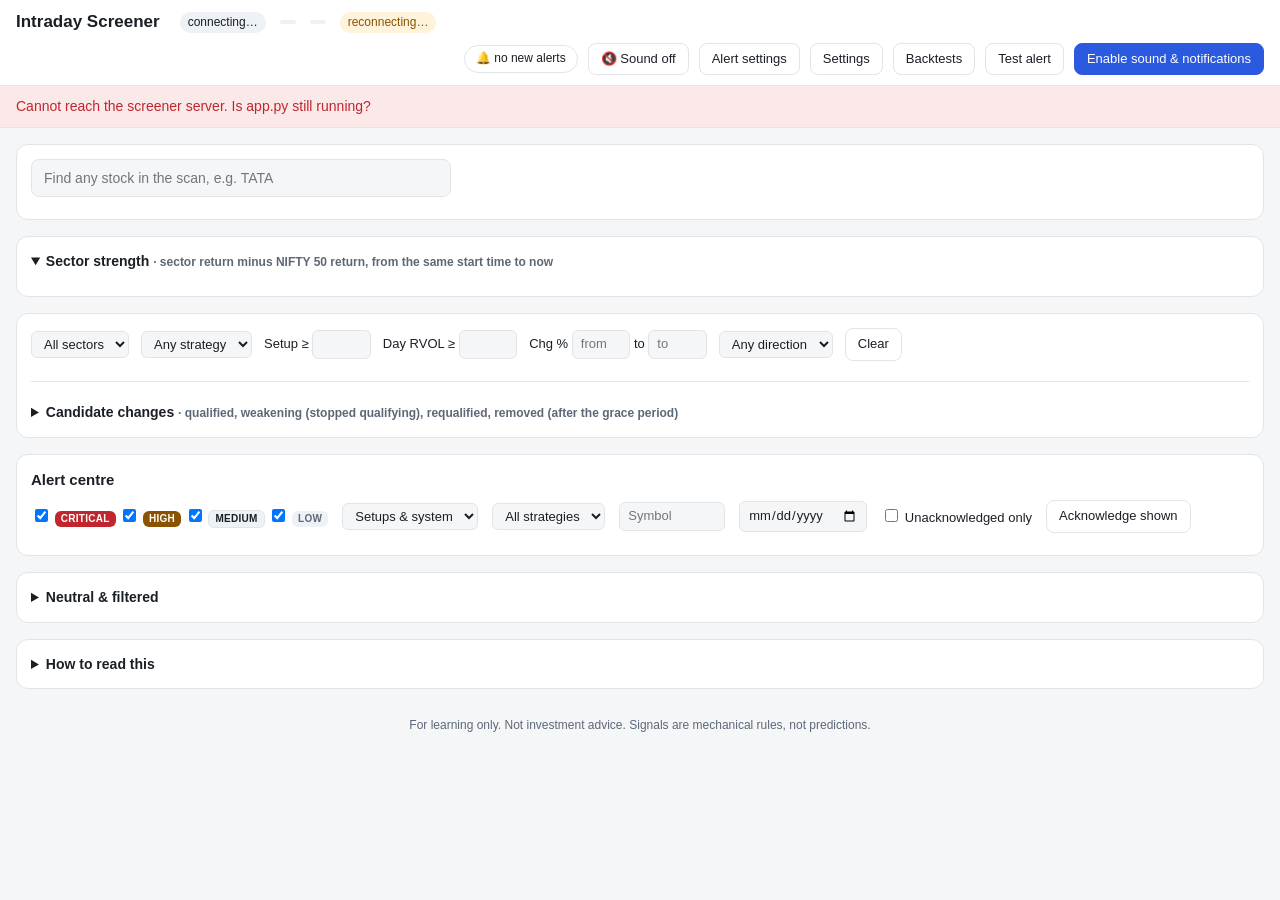
==== commit be6a7fce: "4th commit" ====
--- a/static/index.html
+++ b/static/index.html
@@ -13,6 +13,7 @@
   <span id="phase" class="badge"></span>
   <span id="bench" class="badge"></span>
   <span id="feed" class="badge" hidden></span>
+  <span id="token" class="badge" hidden></span>
   <span id="dataState" class="badge err" hidden></span>
   <span id="push" class="badge" title="How this page gets updates">connecting…</span>
   <span id="breadth" class="badge" hidden></span>
@@ -48,6 +49,7 @@
       <select id="fStrategy" title="Strategy"><option value="">Any strategy</option></select>
       <label title="Minimum setup score">Setup ≥ <input id="fScore" type="number" min="0" max="100" step="5" style="width:4.5em"></label>
       <label title="Minimum Day (cumulative) RVOL">Day RVOL ≥ <input id="fRvol" type="number" min="0" step="0.5" style="width:4.5em"></label>
+      <label title="Change % today vs the previous close. Checked on the server across every stock before the tables are cut to their row limit; blank = no limit. Doesn't affect strategies or alerts. Saved for next time.">Chg % <input id="fChgMin" type="number" step="0.1" min="-100" max="100" placeholder="from" style="width:4.5em"> to <input id="fChgMax" type="number" step="0.1" min="-100" max="100" placeholder="to" style="width:4.5em"></label>
       <select id="fDir" title="Direction by the vote bias"><option value="">Any direction</option><option value="bullish">Bullish</option>
         <option value="bearish">Bearish</option><option value="neutral">Neutral</option></select>
       <button id="fReset" title="Clear the filters">Clear</button>
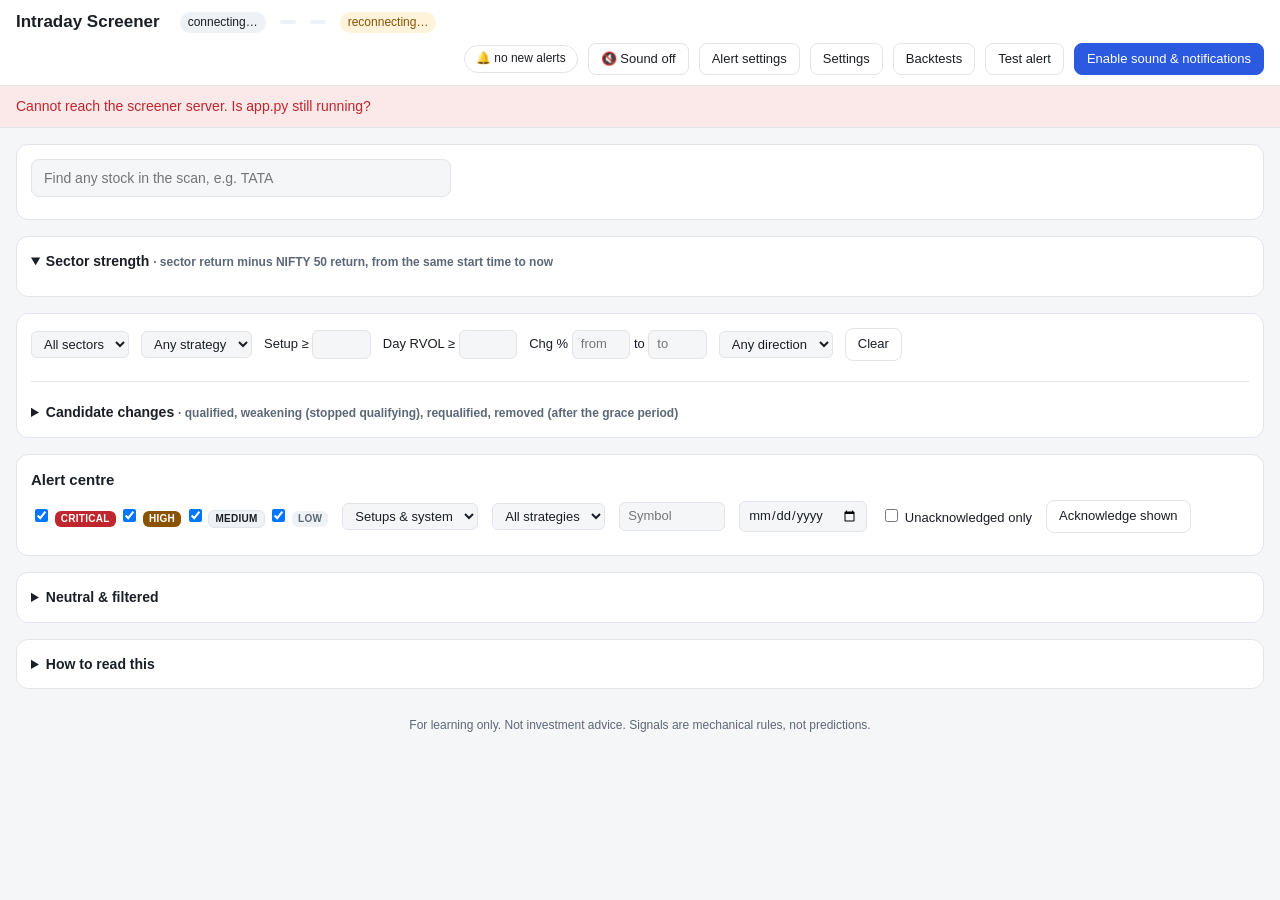
==== commit 82f29c92: "early breakout inicator" ====
--- a/static/index.html
+++ b/static/index.html
@@ -57,6 +57,8 @@
     </div>
     <nav class="tabs" role="tablist" id="tabs"></nav>
     <div id="alertTabSlot"></div>
+    <div id="watchTab" hidden></div>
+    <div id="newsTab" hidden></div>
     <p id="tabNote" class="muted" style="margin:0 0 8px"></p>
     <div class="table-wrap" id="candWrap"><table id="candTable"></table></div>
     <details id="candLogPanel" style="margin-top:10px">
@@ -130,6 +132,8 @@
 <div id="toasts" class="toasts" aria-live="polite"></div>
 
 <script src="/static/js/chart.js"></script>
+<script src="/static/js/news.js"></script>
+<script src="/static/js/watch.js"></script>
 <script src="/static/js/app.js"></script>
 </body>
 </html>
--- a/static/css/app.css
+++ b/static/css/app.css
@@ -211,3 +211,70 @@
   .toast .tmsg { display: -webkit-box; -webkit-line-clamp: 3; -webkit-box-orient: vertical; overflow: hidden; }
   .toast .tact span { display: none; }
 }
+
+/* World news tab (static/js/news.js) */
+#newsTab .nbar { display: flex; gap: 6px 12px; align-items: center; flex-wrap: wrap; margin-bottom: 10px; }
+#newsTab .nright { margin-left: auto; display: flex; gap: 8px; align-items: center; }
+#newsTab .ndigest { border: 1px solid var(--border); border-left: 3px solid var(--accent); border-radius: 10px; padding: 10px 12px; margin-bottom: 10px; }
+#newsTab .nlabel { font-size: 11px; font-weight: 700; text-transform: uppercase; letter-spacing: .04em; color: var(--muted); }
+#newsTab .nchips { display: flex; gap: 6px; flex-wrap: wrap; margin-top: 6px; }
+#newsTab .nchip { border-radius: 999px; padding: 4px 11px; }
+#newsTab .nchip[aria-pressed="true"], #newsTab .nseg button[aria-pressed="true"] { background: var(--accent); border-color: var(--accent); color: #fff; }
+#newsTab .nfilters { display: flex; gap: 8px; flex-wrap: wrap; align-items: center; margin: 6px 0; }
+#newsTab .nfilters select, #newsTab .nfilters input, #newsTab .nbar select { font: inherit; padding: 5px 9px; border-radius: 8px;
+  border: 1px solid var(--border); background: var(--panel); color: var(--text); }
+#newsTab .nfilters input { min-width: min(240px, 100%); }
+#newsTab .nseg { display: inline-flex; border: 1px solid var(--border); border-radius: 999px; overflow: hidden; }
+#newsTab .nseg button { border: 0; border-radius: 0; padding: 5px 12px; }
+#newsTab .nitem { display: grid; grid-template-columns: 86px minmax(0, 1fr); gap: 12px; padding: 10px 2px; border-bottom: 1px solid var(--border); }
+#newsTab .nlist .nitem:last-child { border-bottom: 0; }
+#newsTab .nwhen { display: flex; flex-direction: column; font-variant-numeric: tabular-nums; }
+#newsTab .nsrc { font-size: 12px; color: var(--muted); font-weight: 600; }
+#newsTab .nhl { display: inline-block; color: var(--text); font-weight: 650; font-size: 14.5px; text-decoration: none; margin: 2px 0; }
+#newsTab .nhl:hover { color: var(--accent); text-decoration: underline; }
+#newsTab .ext { color: var(--muted); font-weight: 400; font-size: 12px; }
+#newsTab .nsum { margin: 2px 0 6px; color: var(--muted); }
+#newsTab .ntags { display: flex; gap: 5px; flex-wrap: wrap; }
+#newsTab .ntg { font-size: 11px; padding: 1px 7px; border-radius: 999px; background: var(--chip); }
+#newsTab .ntg.rg { background: transparent; border: 1px solid var(--border); color: var(--muted); }
+#newsTab .st.off { background: var(--warn-bg); color: var(--warn); }
+#newsTab details { border-top: 1px solid var(--border); margin-top: 12px; padding-top: 10px; }
+#newsTab details > summary { cursor: pointer; font-size: 14px; }
+#newsTab .nsources ul { margin: 8px 0; padding-left: 0; list-style: none; font-size: 13px; }
+#newsTab .nsources li { margin: 3px 0; }
+#newsTab .nfoot { margin-top: 12px; }
+@media (max-width: 640px) {
+  #newsTab .nitem { grid-template-columns: 1fr; gap: 3px; }
+  #newsTab .nwhen { flex-direction: row; gap: 8px; }
+  #newsTab .nright { margin-left: 0; }
+}
+
+/* Volume-confirmed breakout badge (next to Bar RVOL) */
+.pv { font-size: 11px; font-weight: 700; padding: 0 4px; border-radius: 5px; margin-left: 3px; letter-spacing: -.02em; }
+.pv-up { background: var(--bull-bg); color: var(--bull); }
+.pv-down { background: var(--bear-bg); color: var(--bear); }
+.pv-warn { background: var(--warn-bg); color: var(--warn); }
+.pv-muted { background: var(--chip); color: var(--muted); }
+.warn { color: var(--warn); }
+
+/* Breakout watch tab (static/js/watch.js) */
+.wk { display: inline-block; font-size: 10px; font-weight: 700; padding: 1px 6px; border-radius: 6px; letter-spacing: .03em; }
+.wk-coiling { background: var(--warn-bg); color: var(--warn); }
+.wk-pressing { background: color-mix(in srgb, var(--accent) 16%, transparent); color: var(--accent); }
+#watchTab .wbar { display: flex; gap: 6px 12px; align-items: center; flex-wrap: wrap; margin-bottom: 10px; }
+#watchTab .wright { margin-left: auto; display: flex; gap: 8px; align-items: center; }
+#watchTab .wright input { font: inherit; padding: 4px 8px; border-radius: 8px; border: 1px solid var(--border); background: var(--panel, transparent); color: inherit; }
+#watchTab .wstats { border: 1px solid var(--border); border-left: 3px solid var(--accent); border-radius: 10px; padding: 6px 10px; overflow-x: auto; margin-bottom: 8px; }
+#watchTab .wstats th, #watchTab .wstats td { text-align: left; padding: 4px 8px; white-space: nowrap; }
+#watchTab .wstats tbody th { color: var(--text); text-transform: none; letter-spacing: 0; font-size: 12px; vertical-align: top; }
+#watchTab .wstats tr.wsep > * { border-top: 1px solid var(--border); }
+#watchTab .wfilters { display: flex; gap: 10px; align-items: center; flex-wrap: wrap; margin: 6px 0; }
+#watchTab .wseg { display: inline-flex; border: 1px solid var(--border); border-radius: 8px; overflow: hidden; }
+#watchTab .wseg button { border: 0; border-radius: 0; padding: 4px 12px; }
+#watchTab .wseg button[aria-pressed="true"] { background: var(--accent); color: #fff; }
+#watchTab .wtable { overflow-x: auto; margin-top: 6px; }
+#watchTab .wtable th, #watchTab .wtable td { text-align: left; vertical-align: top; }
+#watchTab .wdetail { white-space: normal; min-width: 220px; color: var(--muted); }
+#watchTab .wfoot { margin: 4px 0 8px; }
+#watchTab .wabout { margin-top: 10px; }
+#watchTab .wabout p { max-width: 900px; }
